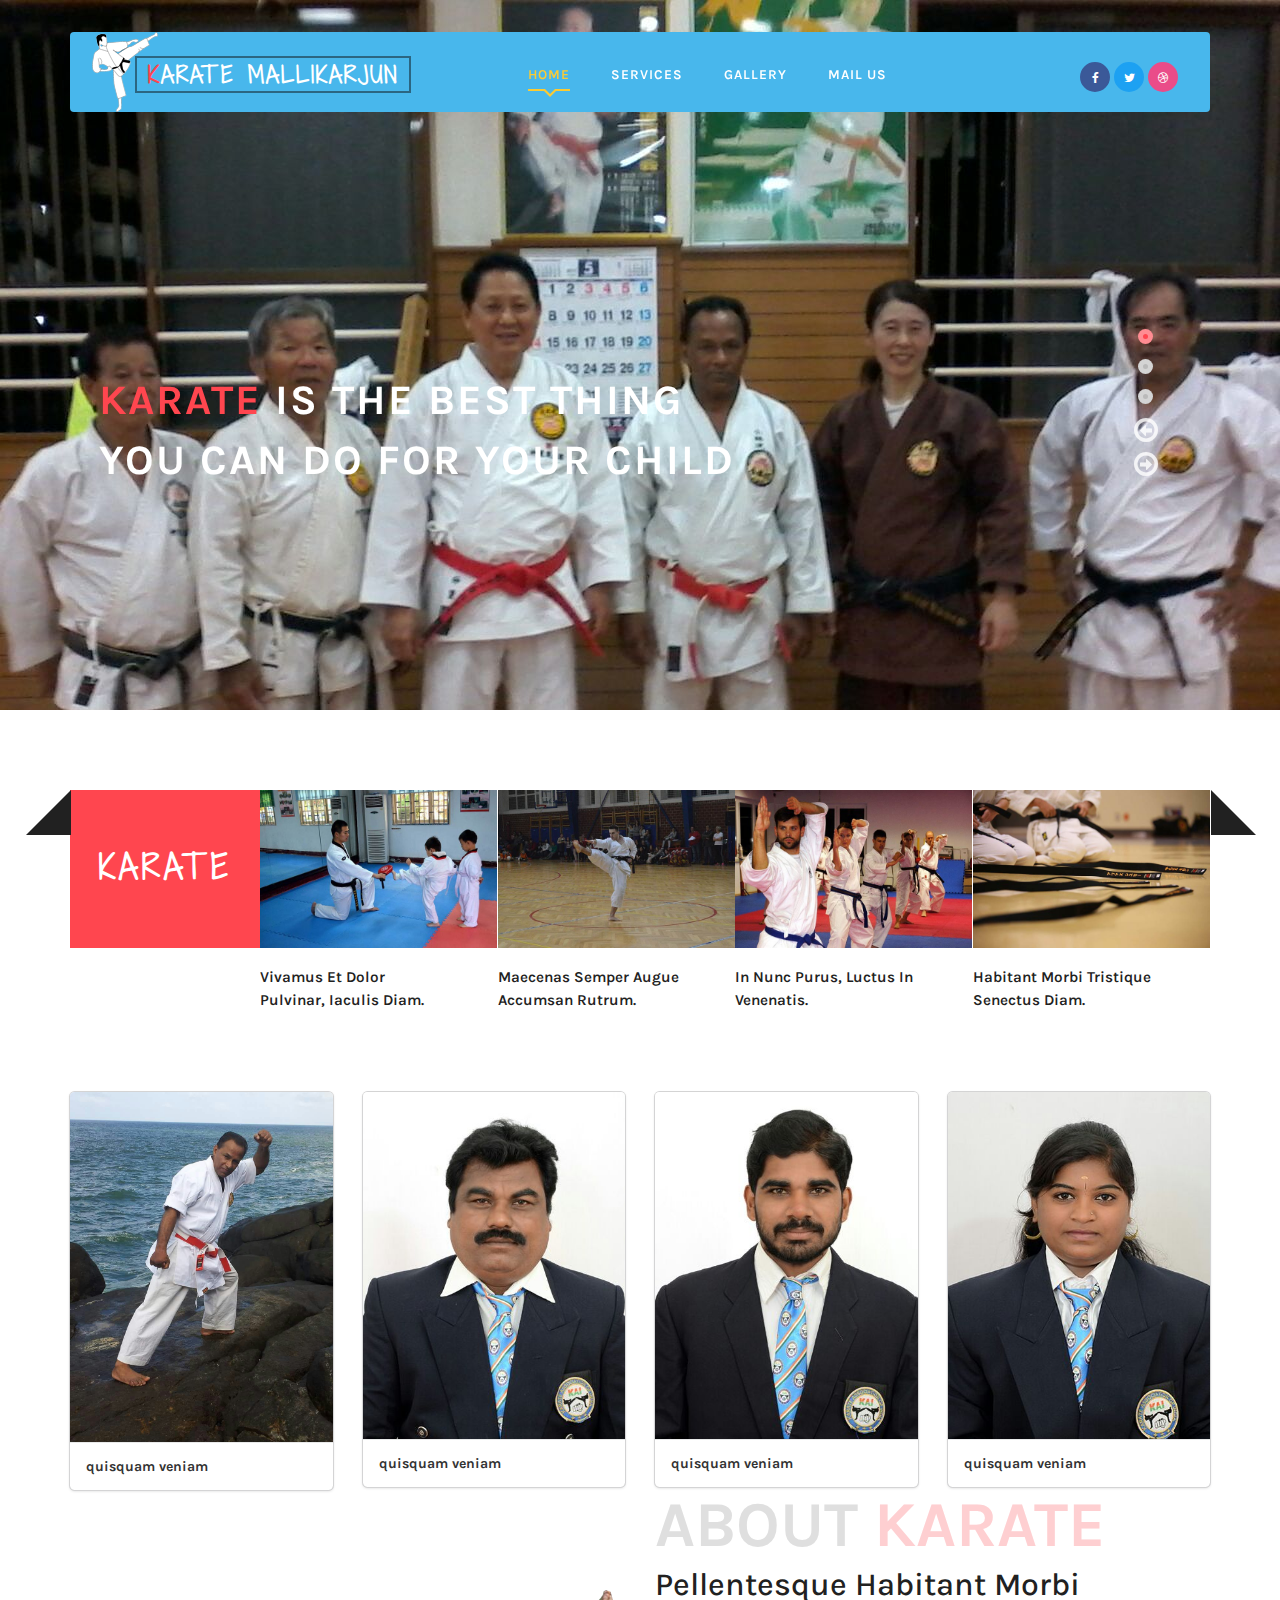
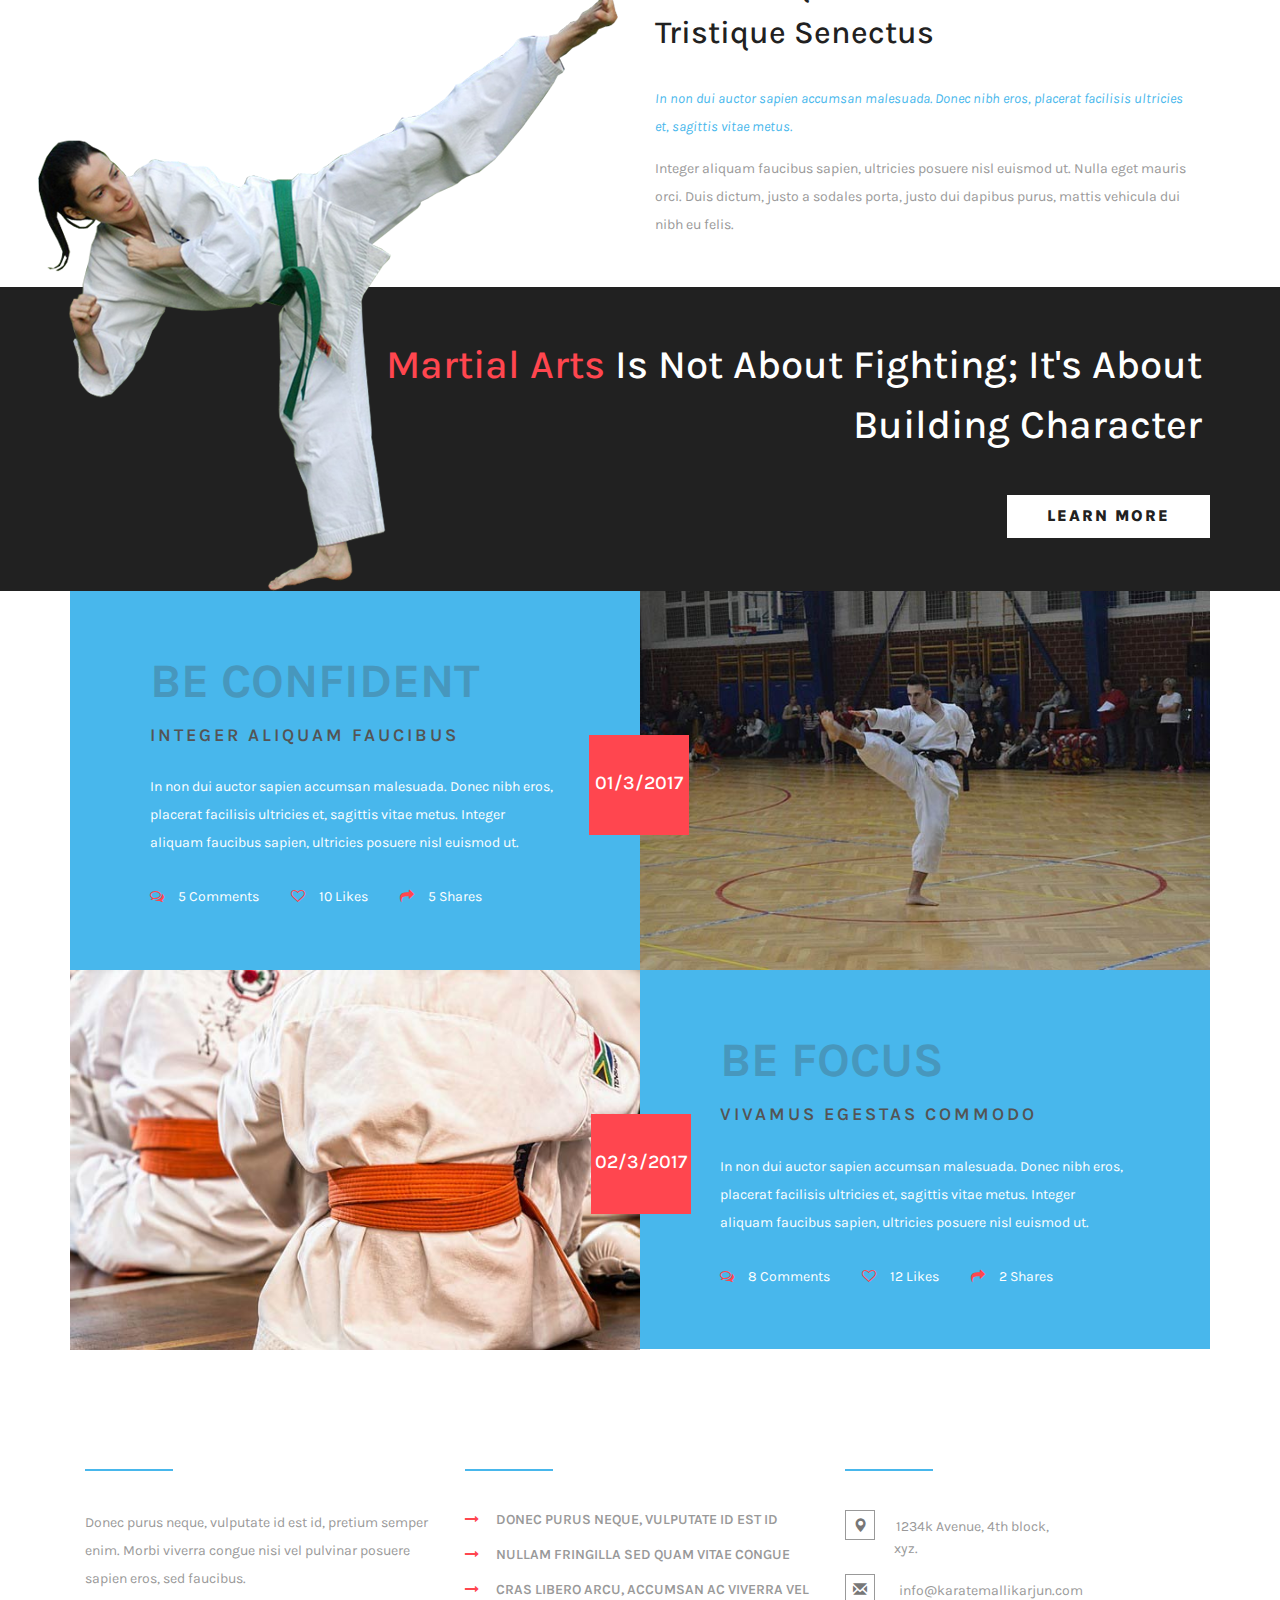
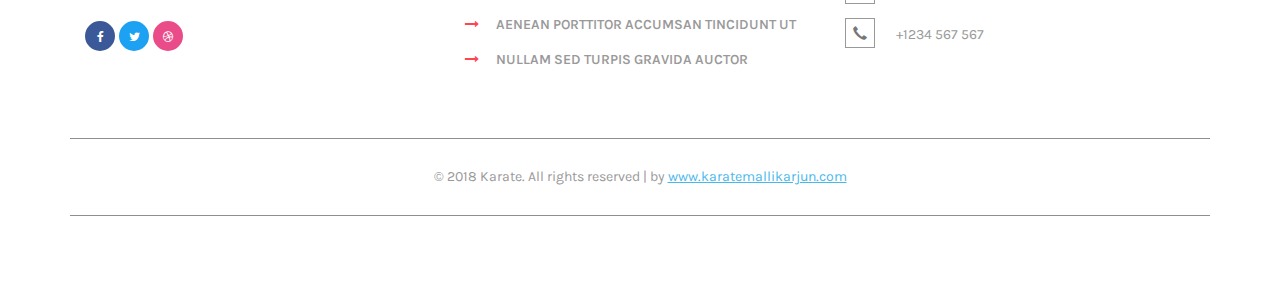
==== index.html @ 1c7be73d "first commit" ====
<!DOCTYPE html>
<html lang="en">

<head>
	<title>Karate Mallikarjun</title>
	<!-- custom-theme -->
	<meta name="viewport" content="width=device-width, initial-scale=1">
	<meta http-equiv="Content-Type" content="text/html; charset=utf-8" />
	<meta name="keywords" content="Karate Responsive web template, Bootstrap Web Templates, Flat Web Templates, Android Compatible web template, 
Smartphone Compatible web template, free webdesigns for Nokia, Samsung, LG, SonyEricsson, Motorola web design" />
	<script type="application/x-javascript">
		addEventListener("load", function () {
			setTimeout(hideURLbar, 0);
		}, false);

		function hideURLbar() {
			window.scrollTo(0, 1);
		}
	</script>
	<!-- //custom-theme -->
	<link href="css/bootstrap.css" rel="stylesheet" type="text/css" media="all" />
	<link href="css/style.css" rel="stylesheet" type="text/css" media="all" />
	<link rel="stylesheet" href="css/flexslider.css" type="text/css" media="screen" property="" />
	<!-- js -->
	<script type="text/javascript" src="js/jquery-2.1.4.min.js"></script>
	<!-- //js -->
	<!-- font-awesome-icons -->
	<link href="css/font-awesome.css" rel="stylesheet">
	<!-- //font-awesome-icons -->
	<link href="//fonts.googleapis.com/css?family=Shadows+Into+Light+Two&amp;subset=latin-ext" rel="stylesheet">
	<link href="//fonts.googleapis.com/css?family=Karla:400,400i,700,700i&amp;subset=latin-ext" rel="stylesheet">
</head>

<body>
	<!-- banner -->
	<div class="banner">
		<div class="container">
			<nav class="navbar navbar-default">
				<div class="navbar-header navbar-left">
					<button type="button" class="navbar-toggle collapsed" data-toggle="collapse" data-target="#bs-example-navbar-collapse-1">
						<span class="sr-only">Toggle navigation</span>
						<span class="icon-bar"></span>
						<span class="icon-bar"></span>
						<span class="icon-bar"></span>
					</button>
					<h1>
						<a class="navbar-brand" href="index.html">
							<span>
								<i>K</i>arate Mallikarjun</span>
						</a>
					</h1>
				</div>
				<!-- Collect the nav links, forms, and other content for toggling -->
				<div class="collapse navbar-collapse navbar-right" id="bs-example-navbar-collapse-1">
					<nav class="menu menu--juliet">
						<ul class="nav navbar-nav">
							<li class="menu__item menu__item--current">
								<a href="index.html" class="menu__link">Home</a>
							</li>
							<li class="menu__item">
								<a href="services.html" class="menu__link">Services</a>
							</li>
							<li class="menu__item">
								<a href="gallery.html" class="menu__link">Gallery</a>
							</li>
							<!-- <li class="dropdown menu__item">
								<a href="#" class="dropdown-toggle menu__link" data-toggle="dropdown">Short Codes <b class="caret"></b></a>
								<ul class="dropdown-menu agile_short_dropdown">
									<li><a href="icons.html">Web Icons</a></li>
									<li><a href="typography.html">Typography</a></li>
								</ul>
							</li> -->
							<!-- <li class="menu__item"><a href="" class="menu__link">About Us</a></li> -->
							<li class="menu__item">
								<a href="mail.html" class="menu__link">Mail Us</a>
							</li>
						</ul>
						<div class="agileinfo_social_icons">
							<ul class="agileits_social_list">
								<li>
									<a href="#" class="w3_agile_facebook">
										<i class="fa fa-facebook" aria-hidden="true"></i>
									</a>
								</li>
								<li>
									<a href="#" class="agile_twitter">
										<i class="fa fa-twitter" aria-hidden="true"></i>
									</a>
								</li>
								<li>
									<a href="#" class="w3_agile_dribble">
										<i class="fa fa-dribbble" aria-hidden="true"></i>
									</a>
								</li>
							</ul>
						</div>
					</nav>
				</div>
			</nav>
			<div class="w3_agile_banner_info">
				<section class="slider">
					<div class="flexslider">
						<ul class="slides">
							<li>
								<div class="agile_banner_info_grid">

									<div class="agile_banner_info_grid_pos">
										<p>
											<span>Karate</span> is the best thing you can do for your child</p>
									</div>
								</div>
							</li>
							<li>
								<div class="agile_banner_info_grid">

									<div class="agile_banner_info_grid_pos">
										<p>
											<span>Karate</span> makes us see sides of ourselves that we hide</p>
									</div>
								</div>
							</li>
							<li>
								<div class="agile_banner_info_grid">

									<div class="agile_banner_info_grid_pos">
										<p>
											<span>Karate</span> begins and ends with courtesy</p>
									</div>
								</div>
							</li>
						</ul>
					</div>
				</section>
			</div>
		</div>
	</div>
	<!-- //banner -->
	<!-- banner-bottom -->
	<div class="banner-bottom">
		<div class="container">
			<div class="col-md-2 w3_agileits_banner_bottom_grid">
				<h2>Karate</h2>
			</div>
			<div class="col-md-10 w3_agileits_banner_bottom_grid_left">
				<ul id="flexiselDemo1">
					<li>
						<div class="agileits_w3layouts_banner_bottom_grid">
							<div class="wthree_banner_bottom_grid1">
								<img src="images/1.jpg" alt=" " class="img-responsive" />
								<div class="agileinfo_banner_bottom_grid1_pos">
									<h3>The Karate</h3>
									<p>Donec vitae hendrerit faucibus.</p>
								</div>
							</div>
							<h4>
								<a href="#" data-toggle="modal" data-target="#myModal">Vivamus et dolor pulvinar, iaculis diam.</a>
							</h4>
						</div>
					</li>
					<li>
						<div class="agileits_w3layouts_banner_bottom_grid">
							<div class="wthree_banner_bottom_grid1">
								<img src="images/2.jpg" alt=" " class="img-responsive" />
								<div class="agileinfo_banner_bottom_grid1_pos">
									<h3>The Karate</h3>
									<p>Donec vitae hendrerit faucibus.</p>
								</div>
							</div>
							<h4>
								<a href="#" data-toggle="modal" data-target="#myModal">Maecenas semper augue accumsan rutrum.</a>
							</h4>
						</div>
					</li>
					<li>
						<div class="agileits_w3layouts_banner_bottom_grid">
							<div class="wthree_banner_bottom_grid1">
								<img src="images/4.jpg" alt=" " class="img-responsive" />
								<div class="agileinfo_banner_bottom_grid1_pos">
									<h3>The Karate</h3>
									<p>Donec vitae hendrerit faucibus.</p>
								</div>
							</div>
							<h4>
								<a href="#" data-toggle="modal" data-target="#myModal">In nunc purus, luctus in venenatis.</a>
							</h4>
						</div>
					</li>
					<li>
						<div class="agileits_w3layouts_banner_bottom_grid">
							<div class="wthree_banner_bottom_grid1">
								<img src="images/3.jpg" alt=" " class="img-responsive" />
								<div class="agileinfo_banner_bottom_grid1_pos">
									<h3>The Karate</h3>
									<p>Donec vitae hendrerit faucibus.</p>
								</div>
							</div>
							<h4>
								<a href="#" data-toggle="modal" data-target="#myModal">habitant morbi tristique senectus diam.</a>
							</h4>
						</div>
					</li>
					<li>
						<div class="agileits_w3layouts_banner_bottom_grid">
							<div class="wthree_banner_bottom_grid1">
								<img src="images/5.jpg" alt=" " class="img-responsive" />
								<div class="agileinfo_banner_bottom_grid1_pos">
									<h3>The Karate</h3>
									<p>Donec vitae hendrerit faucibus.</p>
								</div>
							</div>
							<h4>
								<a href="#" data-toggle="modal" data-target="#myModal">Maecenas dictum honcus scelerisque.</a>
							</h4>
						</div>
					</li>
				</ul>
			</div>
			<div class="clearfix"> </div>
		</div>
	</div>
	<!-- //banner-bottom -->
	<div class="container">
		<div class="row">
			<div class="col-sm-6 col-md-4 col-lg-3 mt-4">
				<div class="card">
					<img class="card-img-top" src="images/1/1.jpg">
					<div class="card-block">
						<h5 class="text-bold">quisquam veniam</h5>
					</div>
				</div>
			</div>
			<div class="col-sm-6 col-md-4 col-lg-3 mt-4">
				<div class="card">
					<img class="card-img-top" src="images/1/3.jpg">
					<div class="card-block">
						<h5 class="text-bold">quisquam veniam</h5>
					</div>
				</div>
			</div>
			<div class="col-sm-6 col-md-4 col-lg-3 mt-4">
				<div class="card">
					<img class="card-img-top" src="images/1/4.jpg">
					<div class="card-block">
						<h5 class="text-bold">quisquam veniam</h5>
					</div>
				</div>
			</div>
			<div class="col-sm-6 col-md-4 col-lg-3 mt-4">
				<div class="card">
					<img class="card-img-top" src="images/1/5.jpg">
					<div class="card-block">
						<h5 class="text-bold">quisquam veniam</h5>
					</div>
				</div>
			</div>									
		</div>
	</div>
	<!-- about -->
	<div class="about">
		<div class="container">
			<div class="col-md-6 agileits_about_grid_left">

			</div>
			<div class="col-md-6 agileits_about_grid_right">
				<h3>about
					<span>Karate</span>
				</h3>
				<h4>Pellentesque habitant morbi tristique senectus</h4>
				<p>
					<i>In non dui auctor sapien accumsan malesuada. Donec nibh eros, placerat facilisis ultricies et, sagittis vitae metus.</i>
					Integer aliquam faucibus sapien, ultricies posuere nisl euismod ut. Nulla eget mauris orci. Duis dictum, justo a sodales
					porta, justo dui dapibus purus, mattis vehicula dui nibh eu felis.</p>
			</div>
			<div class="clearfix"> </div>
		</div>
		<div class="w3ls_about_bottom">
			<div class="container">
				<div class="w3layouts_about_grid_left_pos">
					<img src="images/1.png" alt=" " class="img-responsive" />
				</div>
				<div class="w3_about_bottom_grid">
					<h3>
						<span>Martial Arts</span> is not about fighting; it's about building character</h3>
					<div class="link-effect-2" id="link-effect-2">
						<a href="#" class="w3l_more" data-toggle="modal" data-target="#myModal">
							<span data-hover="Learn More">Learn More</span>
						</a>
					</div>
				</div>
			</div>
		</div>
	</div>
	<!-- //about -->
	<!-- events -->
	<div class="events">
		<div class="container">
			<div class="w3layouts_events_grids">
				<div class="col-md-6 w3_events_grid_left">
					<h3>be confident</h3>
					<h4>
						<a href="#" data-toggle="modal" data-target="#myModal">Integer aliquam faucibus</a>
					</h4>
					<p>In non dui auctor sapien accumsan malesuada. Donec nibh eros, placerat facilisis ultricies et, sagittis vitae metus.
						Integer aliquam faucibus sapien, ultricies posuere nisl euismod ut.</p>
					<ul>
						<li>
							<a href="#">
								<i class="fa fa-comments-o" aria-hidden="true"></i>5 Comments</a>
						</li>
						<li>
							<a href="#">
								<i class="fa fa-heart-o" aria-hidden="true"></i>10 Likes</a>
						</li>
						<li>
							<a href="#">
								<i class="fa fa-share" aria-hidden="true"></i>5 Shares</a>
						</li>
					</ul>
				</div>
				<div class="col-md-6 w3_events_grid_right">
					<img src="images/2.jpg" alt=" " class="img-responsive" />
					<div class="w3_events_grid_right_pos">
						<h3>The Karate</h3>
						<p>Donec vitae hendrerit faucibus.Vivamus sodales orci felis, vel iaculis est dapibus eu. Pellentesque habitant morbi
							tristique senectus et netus et malesuada fames ac turpis egestas.</p>
					</div>
					<div class="w3_agile_grid_right_grid_pos">
						<h3>01/3/2017</h3>
					</div>
				</div>
				<div class="clearfix"> </div>
			</div>
			<div class="w3layouts_events_grids">
				<div class="col-md-6 w3_events_grid_right">
					<img src="images/5.jpg" alt=" " class="img-responsive" />
					<div class="w3_events_grid_right_pos">
						<h3>The Karate</h3>
						<p>Donec vitae hendrerit faucibus.Vivamus sodales orci felis, vel iaculis est dapibus eu. Pellentesque habitant morbi
							tristique senectus et netus et malesuada fames ac turpis egestas.</p>
					</div>
					<div class="w3_agile_grid_right_grid_pos w3_events_grid_right_second">
						<h3>02/3/2017</h3>
					</div>
				</div>
				<div class="col-md-6 w3_events_grid_left">
					<h3>be Focus</h3>
					<h4>
						<a href="#" data-toggle="modal" data-target="#myModal">Vivamus egestas commodo</a>
					</h4>
					<p>In non dui auctor sapien accumsan malesuada. Donec nibh eros, placerat facilisis ultricies et, sagittis vitae metus.
						Integer aliquam faucibus sapien, ultricies posuere nisl euismod ut.</p>
					<ul>
						<li>
							<a href="#">
								<i class="fa fa-comments-o" aria-hidden="true"></i>8 Comments</a>
						</li>
						<li>
							<a href="#">
								<i class="fa fa-heart-o" aria-hidden="true"></i>12 Likes</a>
						</li>
						<li>
							<a href="#">
								<i class="fa fa-share" aria-hidden="true"></i>2 Shares</a>
						</li>
					</ul>
				</div>
				<div class="clearfix"> </div>
			</div>
		</div>
	</div>
	<!-- //events -->
	<!-- footer -->
	<div class="footer">
		<div class="container">
			<div class="col-md-4 agile_footer_grid">
				<h3>About Us</h3>
				<p>Donec purus neque, vulputate id est id, pretium semper enim. Morbi viverra congue nisi vel pulvinar posuere sapien eros,
					sed faucibus.</p>
				<ul class="agileits_social_list">
					<li>
						<a href="#" class="w3_agile_facebook">
							<i class="fa fa-facebook" aria-hidden="true"></i>
						</a>
					</li>
					<li>
						<a href="#" class="agile_twitter">
							<i class="fa fa-twitter" aria-hidden="true"></i>
						</a>
					</li>
					<li>
						<a href="#" class="w3_agile_dribble">
							<i class="fa fa-dribbble" aria-hidden="true"></i>
						</a>
					</li>
				</ul>
			</div>
			<div class="col-md-4 agile_footer_grid">
				<h3>Latest News</h3>
				<ul class="agileits_w3layouts_footer_grid_list">
					<li>
						<i class="fa fa-long-arrow-right" aria-hidden="true"></i>
						<a href="#" data-toggle="modal" data-target="#myModal">Donec purus neque, vulputate id est id</a>
					</li>
					<li>
						<i class="fa fa-long-arrow-right" aria-hidden="true"></i>
						<a href="#" data-toggle="modal" data-target="#myModal">Nullam fringilla sed quam vitae congue</a>
					</li>
					<li>
						<i class="fa fa-long-arrow-right" aria-hidden="true"></i>
						<a href="#" data-toggle="modal" data-target="#myModal">Cras libero arcu, accumsan ac viverra vel</a>
					</li>
					<li>
						<i class="fa fa-long-arrow-right" aria-hidden="true"></i>
						<a href="#" data-toggle="modal" data-target="#myModal">Aenean porttitor accumsan tincidunt ut</a>
					</li>
					<li>
						<i class="fa fa-long-arrow-right" aria-hidden="true"></i>
						<a href="#" data-toggle="modal" data-target="#myModal">Nullam sed turpis gravida auctor</a>
					</li>
				</ul>
			</div>
			<div class="col-md-4 agile_footer_grid">
				<h3>Contact Info</h3>
				<ul class="w3_address">
					<li>
						<i class="glyphicon glyphicon-map-marker" aria-hidden="true"></i>1234k Avenue, 4th block,
						<span>xyz.</span>
					</li>
					<li>
						<i class="glyphicon glyphicon-envelope" aria-hidden="true"></i>
						<a href="mailto:info@karatemallikarjun.com">info@karatemallikarjun.com</a>
					</li>
					<li>
						<i class="glyphicon glyphicon-earphone" aria-hidden="true"></i>+1234 567 567</li>
				</ul>
			</div>
			<div class="clearfix">&nbsp;</div>
			<div class="clearfix">&nbsp;</div>
			<div class="clearfix">&nbsp;</div>
			<div class="clearfix">&nbsp;</div>
			<div class="agileinfo_copyright">
				<p>© 2018 Karate. All rights reserved | by
					<a href="http://karatemallikarjun.com/">www.karatemallikarjun.com</a>
				</p>
			</div>
		</div>
	</div>
	<!-- //footer -->
	<!-- bootstrap-pop-up -->
	<div class="modal video-modal fade" id="myModal" tabindex="-1" role="dialog" aria-labelledby="myModal">
		<div class="modal-dialog" role="document">
			<div class="modal-content">
				<div class="modal-header">
					Karate
					<button type="button" class="close" data-dismiss="modal" aria-label="Close">
						<span aria-hidden="true">&times;</span>
					</button>
				</div>
				<section>
					<div class="modal-body">
						<img src="images/4.jpg" alt=" " class="img-responsive" />
						<p>Ut enim ad minima veniam, quis nostrum exercitationem ullam corporis suscipit laboriosam, nisi ut aliquid ex ea commodi
							consequatur? Quis autem vel eum iure reprehenderit qui in ea voluptate velit esse quam nihil molestiae consequatur,
							vel illum qui dolorem eum fugiat quo voluptas nulla pariatur.
							<i>" Quis autem vel eum iure reprehenderit qui in ea voluptate velit esse quam nihil molestiae consequatur.</i>
						</p>
					</div>
				</section>
			</div>
		</div>
	</div>
	<!-- //bootstrap-pop-up -->
	<!-- flexSlider -->
	<script defer src="js/jquery.flexslider.js"></script>
	<script type="text/javascript">
		$(window).load(function () {
			$('.flexslider').flexslider({
				animation: "slide",
				start: function (slider) {
					$('body').removeClass('loading');
				}
			});
		});
	</script>
	<!-- //flexSlider -->
	<!-- flexisel -->
	<script type="text/javascript">
		$(window).load(function () {
			$("#flexiselDemo1").flexisel({
				visibleItems: 4,
				animationSpeed: 1000,
				autoPlay: true,
				autoPlaySpeed: 3000,
				pauseOnHover: true,
				enableResponsiveBreakpoints: true,
				responsiveBreakpoints: {
					portrait: {
						changePoint: 480,
						visibleItems: 1
					},
					landscape: {
						changePoint: 640,
						visibleItems: 2
					},
					tablet: {
						changePoint: 768,
						visibleItems: 2
					}
				}
			});

		});
	</script>
	<script type="text/javascript" src="js/jquery.flexisel.js"></script>
	<!-- //flexisel -->
	<!-- for bootstrap working -->
	<script src="js/bootstrap.js"></script>
	<!-- //for bootstrap working -->
	<!-- start-smoth-scrolling -->
	<script type="text/javascript" src="js/move-top.js"></script>
	<script type="text/javascript" src="js/easing.js"></script>
	<script type="text/javascript">
		jQuery(document).ready(function ($) {
			$(".scroll").click(function (event) {
				event.preventDefault();
				$('html,body').animate({
					scrollTop: $(this.hash).offset().top
				}, 1000);
			});
		});
	</script>
	<!-- start-smoth-scrolling -->
	<!-- here stars scrolling icon -->
	<script type="text/javascript">
		$(document).ready(function () {
			/*
				var defaults = {
				containerID: 'toTop', // fading element id
				containerHoverID: 'toTopHover', // fading element hover id
				scrollSpeed: 1200,
				easingType: 'linear' 
				};
			*/

			$().UItoTop({
				easingType: 'easeOutQuart'
			});

		});
	</script>
	<!-- //here ends scrolling icon -->
</body>

</html>
---- css/style.css ----
/*--
Author: W3layouts
Author URL: http://w3layouts.com
License: Creative Commons Attribution 3.0 Unported
License URL: http://creativecommons.org/licenses/by/3.0/
--*/
html, body{
    font-size: 100%;
	font-family: 'Karla', sans-serif;
	background:#ffffff;
	margin: 0;
}
p,ul li,ol li{
	margin:0;
	font-size:14px;
}
h1,h2,h3,h4,h5,h6{
	font-family: 'Karla', sans-serif;
	margin:0;
}
ul,label{
	margin:0;
	padding:0;
}
body a:hover{
	text-decoration:none;
}
input[type="submit"],input[type="reset"],a,.w3_agile_service_more a i{
	-webkit-transition: 0.5s ease-in;
    -moz-transition: 0.5s ease-in;
    -ms-transition: 0.5s ease-in;
    -o-transition: 0.5s ease-in;
    transition:0.5s ease-in;
}
a:focus{
	outline:none;
}
/*-- banner --*/
.banner{
	background:url(../images/1/7.jpg) no-repeat 0px 0px;
	background-size:cover;
	-webkit-background-size:cover;
	-moz-background-size:cover;
	-o-background-size:cover;
	-ms-background-size:cover;
	min-height:800px;
	position: relative;
}
.banner1{
	background:url(../images/7.jpg) no-repeat 0px -195px;
	background-size:cover;
	-webkit-background-size:cover;
	-moz-background-size:cover;
	-o-background-size:cover;
	-ms-background-size:cover;
	min-height:300px;
	position: relative;
}
/*-- nav --*/
.navbar-default {
    background: none;
    border: none;
}
.navbar {
    margin-bottom: 0;
}
.navbar-collapse {
    padding: 0;
}
.navbar-right {
    margin-right: 0;
}
.navbar-default .navbar-nav > .active > a, .navbar-default .navbar-nav > .active > a:hover, .navbar-default .navbar-nav > .active > a:focus {
    color:#0accff;
    background:none;
}
.navbar-default .navbar-nav > .active > a:before{
	background: #0accff;
	transform: translateX(0);
	-webkit-transform: translateX(0);
	-moz-transform: translateX(0);
	-o-transform: translateX(0);
	-ms-transform: translateX(0);
}
.navbar-default .navbar-nav > li > a {
    font-weight: 600;
    letter-spacing: 1px;
}
.navbar-nav > li > a {
    margin: 0 1.5em;
    padding: 0 0 0.5em;
    text-transform: uppercase;
}
.navbar-default .navbar-nav > li > a:hover{
    color:#fbcb33;
}
.navbar-default .navbar-nav > li > a:focus {
    color: #fff;
	outline:none;
}
nav.navbar.navbar-default {
    background: #48b7ec;
    margin: 2em 0 0;
}
.navbar-right {
    margin:1.5em 0 0;
}
.navbar-default .navbar-nav > .open > a, .navbar-default .navbar-nav > .open > a:hover, .navbar-default .navbar-nav > .open > a:focus {
    color:#fff;
    background: none;
}
.navbar-default .navbar-nav > li > a {
    color: #fff;
}
.navbar-default .navbar-nav  > .active.open > a:focus {
	background:transparent;
	color: #fff;
}
.navbar-default .navbar-brand,.navbar-default .navbar-brand:hover, .navbar-default .navbar-brand:focus {
    color: #fff;
}
.navbar-brand {
	height: 80px;
    padding: 0 0 0 2em;
    font-size: .6em;
    line-height: 86px;
    letter-spacing: 2px;
    text-transform: uppercase;
    background: url(../images/logo.png) no-repeat 0px 0px;
    margin-left: 1em;
    font-weight: 600;
    font-family: 'Shadows Into Light Two', cursive;
}
.navbar-brand span{
	padding: 0 .5em;
    border:2px solid #2b6682;
}
.navbar-brand i{
	font-style:normal;
	color: #ff464f;
}
.navbar-right {
    float: none !important;
}
.navbar-nav {
    margin: 0.5em 0 0 6em;
}
.agile_short_dropdown {
    border-radius: 0;
    background: #ffffff;
    text-align: center;
	padding:0;
	border: none;
}
.agile_short_dropdown li a{
	text-transform:uppercase;
	color:#212121;
	font-size:13px;
	font-weight:600;
	padding: .8em 0;
}
.agile_short_dropdown > li > a:hover{
    color: #fff;
    text-decoration: none;
    background-color:#ff464f;
}
.menu__list {
	position: relative;
	list-style: none;
}

.menu__link {
	font-size: 1.05em;
	font-weight: bold;
	display: block;
	padding: 1em;
	cursor: pointer;
	-webkit-user-select: none;
	-moz-user-select: none;
	-ms-user-select: none;
	user-select: none;
	-webkit-touch-callout: none;
	-khtml-user-select: none;
	-webkit-tap-highlight-color: rgba(0, 0, 0, 0);
}
/*-- Juliet Styles --*/
.menu--juliet .menu__item {
	position: relative;
	-webkit-transition: color .25s;
	transition: color .25s;
	font-size: 13px;
}

.menu--juliet .menu__item::before,
.menu--juliet .menu__item::after,
.menu--juliet .menu__item--current::before,
.menu--juliet .menu__item--current::after {
	position: absolute;
	left: 50%;
	width: 0;
	height: 0;
	border: solid transparent;
	content: '';
	pointer-events: none;
}
.menu--juliet .menu__item::before,
.menu--juliet .menu__item::after {
	-webkit-transform: scale3d(0, 1, 1);
	transform: scale3d(0, 1, 1);
	-webkit-transform-origin: left left;
	transform-origin: left left;
	-webkit-transition: transform 0.7s cubic-bezier(0.22, 0.61, 0.36, 1);
	transition: transform 0.7s cubic-bezier(0.22, 0.61, 0.36, 1);
}

.menu--juliet .menu__item--current::before,
.menu--juliet .menu__item--current::after {
   	-webkit-transform: scale3d(1, 1, 1);
	transform: scale3d(1, 1, 1);
	-webkit-transition: transform 0.4s cubic-bezier(0.22, 0.61, 0.36, 1);
	transition: transform 0.4s cubic-bezier(0.22, 0.61, 0.36, 1);
}

.menu--juliet .menu__item:hover::before,
.menu--juliet .menu__item:hover::after {
   	-webkit-transform: scale3d(1, 1, 1);
	transform: scale3d(1, 1, 1);
	-webkit-transition: transform 0.4s cubic-bezier(0.22, 0.61, 0.36, 1);
	transition: transform 0.4s cubic-bezier(0.22, 0.61, 0.36, 1);
}


.menu--juliet .menu__item::before {
	top: 95%;
	margin-left: -7px;
	border-width: 8px;
	border-top-color: #fbcb33;
}

.menu--juliet .menu__item--current::before {
	margin-left: -7px;
    border-width: 8px;
    border-top-color: #fbcb33;
}

.menu--juliet .menu__item::after,
.menu--juliet .menu__item--current::after {
	top: 90%;
    margin-left: -5px;
    border-width: 6px;
    border-top-color: #48b7ec;
}

.menu--juliet .menu__link {
	-webkit-transition: color 0.4s;
	transition: color 0.4s;
}

.menu--juliet .menu__item--current .menu__link,
.menu--juliet .menu__item--current .menu__link:hover,
.menu--juliet .menu__item--current .menu__link:focus {
	color: #fbcb33;
}

.menu--juliet .menu__item--current .menu__link::after,
.menu--juliet .menu__item--current .menu__link::before {
	-webkit-transform: scale3d(1, 1, 1);
	transform: scale3d(1, 1, 1);
}

.menu--juliet .menu__item--current .menu__link::before {
	-webkit-transition-delay: 0s;
	transition-delay: 0s;
}

.menu--juliet .menu__link:hover,
.menu--juliet .menu__link:focus {
	color: #fbcb33;
}

.menu--juliet .menu__item:hover .menu__link::before,
.menu--juliet .menu__item:focus .menu__link::before {
	-webkit-transform: scale3d(1, 1, 1);
	transform: scale3d(1, 1, 1);
	-webkit-transition-delay: 0s;
	transition-delay: 0s;
}

.menu--juliet .menu__link::before,
.menu--juliet .menu__link::after {
	content: '';
	position: absolute;
	bottom: 0;
	left: 0;
	width: 100%;
	height: 2px;
	-webkit-transform: scale3d(0, 1, 1);
	transform: scale3d(0, 1, 1);
	-webkit-transform-origin: center left;
	transform-origin: center left;
	-webkit-transition: transform 0.4s cubic-bezier(0.22, 0.61, 0.36, 1);
	transition: transform 0.4s cubic-bezier(0.22, 0.61, 0.36, 1);
}

.menu--juliet .menu__link::before {
	background: #fbcb33;
	-webkit-transition-delay: 0.4s;
	transition-delay: 0.4s;
}

.menu--juliet .menu__link::after {
	background: #fbcb33;
}
/*-- //Juliet Styles --*/
.agileinfo_social_icons{
	float: right;
    margin: 0.4em 2em 0 0;
}
.agileits_social_list li{
	display:inline-block;
}
.agileits_social_list li a{
	width: 30px;
    height: 30px;
    color: #fff;
    text-align: center;
    display: inline-block;
    font-size: 12px;
    border-radius: 25px;
}
.agileits_social_list li a i{
	line-height:2.4em;
}
.agileits_social_list li a:hover{
	color:#fff;
	border: 2px solid #fff;
	background:none;
}
a.w3_agile_facebook{
	background:#3b5998;
	border:2px solid #3b5998;
}
a.agile_twitter{
	background:#1da1f2;
	border:2px solid #1da1f2;
}
a.w3_agile_dribble{
	background:#ea4c89;
	border:2px solid #ea4c89;
}
a.w3_agile_vimeo{
	background:#f26522;
	border:2px solid #f26522;
}
.w3_agile_banner_info{
    margin: 10em 0 0;
}
.agile_banner_info_grid{
	position: relative;
    padding: 2em;
    /* border: 3px solid #fbcb33; */
    height: 400px;
	width:25%;
}
.agile_banner_info_grid p{
	font-size: 3em;
    font-weight: 700;
    color: #fff;
    text-transform: uppercase;
    letter-spacing: 2px;
}
.agile_banner_info_grid_pos{
	position: absolute;
    top: 35%;
    left: 10%;
    width: 230%;
}
.agile_banner_info_grid p span{
	color:#ff464f;
}
/*-- //nav --*/
/*-- //banner --*/
/*-- banner-bottom --*/
.banner-bottom,.footer,.stats{
	padding:5em 0;
}
.w3_agileits_banner_bottom_grid{
	background: #ff464f;
    position: relative;
    height: 158px;
}
.w3_agileits_banner_bottom_grid:before{
	content: '';
    border-bottom: 45px solid #212121;
    border-left: 45px solid transparent;
    position: absolute;
    top: 0%;
    left: -23%;
}
.w3_agileits_banner_bottom_grid_left{
	padding:0;
	position:relative;
}
.w3_agileits_banner_bottom_grid_left:after{
	content: '';
    border-bottom: 45px solid #212121;
    border-right: 45px solid transparent;
    position: absolute;
    top: 0%;
    right: -4.8%;
}
.agileits_w3layouts_banner_bottom_grid h4{
	margin:1em 0 0;
	width: 80%;
}
.agileits_w3layouts_banner_bottom_grid h4 a{
	text-transform: capitalize;
    font-size: .85em;
    font-weight: 600;
    line-height: 1.5em;
    color: #212121;
    text-decoration: none;
}
.agileits_w3layouts_banner_bottom_grid h4 a:hover{
	color:#48b7ec;
}
.w3_agileits_banner_bottom_grid h2{
	font-size: 2em;
    color: #fff;
    font-family: 'Shadows Into Light Two', cursive;
    text-align: center;
    text-transform: uppercase;
    letter-spacing: 4px;
    font-weight: bold;
    line-height: 4.8em;
}
.wthree_banner_bottom_grid1{
    position: relative;
}
.agileinfo_banner_bottom_grid1_pos{
    background: #fff;
    bottom: 19px;
    left: 19px;
    opacity: 0;
    padding:1em;
    position: absolute;
    right: 19px;
    text-align: center;
    top: 19px;
    visibility: hidden;
    -webkit-transform: scaleX(-1);
    transform: scaleX(-1);
	-moz-transform: scaleX(-1);
	-o-transform: scaleX(-1);
	-ms-transform: scaleX(-1);
    -webkit-transition: all 0.8s ease;
    transition: all 0.8s ease;
}
.agileinfo_banner_bottom_grid1_pos h3{
    font-size: 1em;
    letter-spacing: 2px;
    font-weight: 600;
    margin: 0 0 .5em;
    padding-bottom: .5em;
    position: relative;
    text-transform: uppercase;
    color: #212121;
}
.agileinfo_banner_bottom_grid1_pos h3:after {
    background: #ff464f;
    bottom: 0;
    content: '';
    height: 2px;
    left: 38%;
    position: absolute;
    width: 50px;
}
.agileinfo_banner_bottom_grid1_pos p{
	color:#999;
	line-height:2em;
}
.agileits_w3layouts_banner_bottom_grid:hover .agileinfo_banner_bottom_grid1_pos{
    opacity: 1;
    visibility: visible;
    -webkit-transform: scaleX(1);
    transform: scaleX(1);
	-moz-transform: scaleX(1);
	-o-transform: scaleX(1);
	-ms-transform: scaleX(1);
}
/*-- //banner-bottom --*/
/*-- bootstrap-pop-up --*/
.modal-header {
    font-size: 2em;
    color: #fff;
    font-family: 'Shadows Into Light Two', cursive;
    text-align: center;
    text-transform: uppercase;
    letter-spacing: 5px;
    font-weight: 600;
    background:#48b7ec;
}
.close {
    opacity: 1;
}
.modal-body p {
    color: #999;
    text-align: left;
	padding:2em 2em 1em;
	margin: 0 !important;
	line-height:2em;
}
.modal-body p i {
    display: block;
    margin: 1em 0;
    color: #212121;
}
.modal-body {
    padding:0;
}
.modal-content {
    border-radius: 0;
}
button.close {
    font-size: 1.5em;
    color:#212121;
	outline: none;
}
/*-- //bootstrap-pop-up --*/
/*--flexisel--*/
.flex-slider{	
	background:#222227;
	padding: 70px 0 165px 0;
}
#flexiselDemo1 {
	display: none;
}
.nbs-flexisel-container {
	position: relative;
	max-width: 100%;
}
.nbs-flexisel-ul {
	position: relative;
	width: 9999px;
	margin: 0px;
	padding: 0px;
	list-style-type: none;
}
.nbs-flexisel-inner {
	overflow: hidden;
	margin: 0px auto;
	padding:0;
}
.nbs-flexisel-item {
	float: left;
	margin: 0;
	padding: 0px;
	position: relative;
	line-height: 35px;
}
.nbs-flexisel-item > img {
	cursor: pointer;
	position: relative;
}
/*---- Nav ---*/
.nbs-flexisel-nav-left, .nbs-flexisel-nav-right {
    width: 40px;
    height: 40px;
    position: absolute;
    cursor: pointer;
    z-index: 100;
    background:none;
    top: -5% !important;
    border-radius: 5px;
	display:none;
}
.nbs-flexisel-nav-left {
	left:91%;
}
.nbs-flexisel-nav-right {
	right: 1.2%;
    background:none;
}
/*--//flexisel--*/
/*-- about --*/
.w3ls_about_bottom{
	position:relative;
}
.w3_about_bottom_grid{
	text-align:right;
	position:relative;
	z-index: 999;
}
.agileits_about_grid_right h3{
	font-size: 4em;
    color: #dfdfdf;
    text-transform: uppercase;
    font-weight: bold;
}
.agileits_about_grid_right h3 span{
	color:#fecfd1;
}
.agileits_about_grid_right h4{
	font-size:2em;
	color:#212121;
	text-transform:capitalize;
	line-height:1.5em;
}
.agileits_about_grid_right p{
	color:#999;
	line-height:2em;
}
.agileits_about_grid_right p i{
	color: #48b7ec;
    margin: 2em 0 1em;
    display: block;
}
.w3ls_about_bottom{
	background: #212121;
    padding: 3em 0 6em;
    margin: 3em 0 0;
}
.w3layouts_about_grid_left_pos {
    position: absolute;
    bottom: 0%;
    left: 13%;
}
.w3ls_about_bottom h3{
	font-size: 2.5em;
    color: #fff;
    text-transform: capitalize;
    line-height: 1.5em;
    width: 80%;
    margin:0 0 1em 5.5em;
}
.w3ls_about_bottom h3 span{
	color:#ff464f;
}
.w3l_more{
	padding: 10px 40px;
    text-align: center;
    display: block;
    background: #fff;
    color: #212121;
    text-transform: uppercase;
    font-weight: 800;
    letter-spacing: 2px;
    text-decoration: none;
	font-size: 1em;
}
.w3l_more:hover{
	background:#ff464f;
}
.link-effect-2 {
    position: absolute;
    right: 0%;
}
.link-effect-2 a {
	overflow: hidden;
}
.link-effect-2 a span {
	position: relative;
	display: inline-block;
	-moz-transition: 0.3s;
	-o-transition: 0.3s;
	-webkit-transition: 0.3s;
	transition: 0.3s;
}
.link-effect-2 a span::before {
	color:#fff;
	position: absolute;
	top: 125%;
	content: attr(data-hover);
	font-weight: 800;
	-moz-transform: translate3d(0, 0, 0);
	-ms-transform: translate3d(0, 0, 0);
	-webkit-transform: translate3d(0, 0, 0);
	transform: translate3d(0, 0, 0);
}
.link-effect-2 a:hover span {
  -moz-transform: translateY(-125%);
  -ms-transform: translateY(-125%);
  -webkit-transform: translateY(-125%);
  transform: translateY(-125%);
}
/*-- //about --*/
/*-- events --*/
.w3_events_grid_right{
	padding:0;
}
.w3_events_grid_left {
    padding: 4em 5em 0;
    background: #48b7ec;
    min-height: 379.3px;
}
.w3_events_grid_left h3{
	font-size: 3em;
    color: #4797bd;
    text-transform: uppercase;
    font-weight: bold;
}
.w3_events_grid_left p{
	margin: 2em 0;
    color: #ffffff;
    line-height: 2em;
}
.w3_events_grid_left ul li{
	display:inline-block;
	margin-right:2em;
}
.w3_events_grid_left ul li a{
	color:#fff;
	text-decoration:none;
}
.w3_events_grid_left ul li a:hover{
	color:#ff464f;
}
.w3_events_grid_left ul li a i{
	padding-right:1em;
	color:#ff464f;
}
.w3_events_grid_left h4{
	margin:1em 0 0;
}
.w3_events_grid_left h4 a{
	color: #545454;
    font-size: 1em;
    text-transform: uppercase;
    text-decoration: none;
    font-weight: 600;
    letter-spacing: 3px;
}
.w3_events_grid_left h4 a:hover{
	color:#212121;
}
.w3_events_grid_right_pos{
    background: #fff;
    bottom: 50px;
    left: 50px;
    opacity: 0;
    padding: 2em;
    position: absolute;
    right: 50px;
    text-align: center;
    top: 50px;
    visibility: hidden;
    -webkit-transform: scaleX(-1);
    transform: scaleX(-1);
    -moz-transform: scaleX(-1);
    -o-transform: scaleX(-1);
    -ms-transform: scaleX(-1);
    -webkit-transition: all 0.8s ease;
    transition: all 0.8s ease;
	z-index:9;
}
.w3_events_grid_right_pos h3{
    font-size: 1.5em;
    letter-spacing: 2px;
    font-weight: 600;
    margin: 1em 0 1.5em;
    padding-bottom: .5em;
    position: relative;
    text-transform: uppercase;
    color: #212121;
}
.w3_events_grid_right_pos h3:after {
    background: #ff464f;
    bottom: 0;
    content: '';
    height: 2px;
    left: 44%;
    position: absolute;
    width: 50px;
}
.w3_events_grid_right_pos p{
	color:#999;
	line-height:2em;
}
.w3layouts_events_grids:hover .w3_events_grid_right_pos {
    opacity: 1;
    visibility: visible;
    -webkit-transform: scaleX(1);
    transform: scaleX(1);
	-moz-transform: scaleX(1);
	-o-transform: scaleX(1);
	-ms-transform: scaleX(1);
}
.w3_agile_grid_right_grid_pos{
	position: absolute;
    top: 38%;
    left: -9%;
    width: 100px;
    height: 100px;
    background: #ff464f;
	z-index:4;
}
.w3_agile_grid_right_grid_pos h3 {
    font-size: 1.2em;
    text-align: center;
    color: #fff;
    line-height: 5em;
}
.w3_events_grid_right_second{
	left:auto !important;
	right:-9% !important;
}
/*-- //events --*/
/*-- footer --*/
.footer{
	background: url(../images/6.jpg) no-repeat 0px 0px;
    background-size: cover;
    -webkit-background-size: cover;
    -moz-background-size: cover;
    -o-background-size: cover;
    -ms-background-size: cover;
	background-attachment: fixed;
}
.agile_footer_grid h3,.wthree_footer_grid_right h3{
	font-size: 1.6em;
    color: #fff;
    padding-bottom: .5em;
    position: relative;
    margin-bottom: 1.5em;
    text-transform: uppercase;
	font-weight: 600;
}
.agile_footer_grid h3:after,.wthree_footer_grid_right h3:after{
	content: '';
    background: #48b7ec;
    width: 25%;
    height: 2px;
    position: absolute;
    bottom: 0%;
    left: 0%;
}
.agile_footer_grid p{
	color:#999;
	line-height:2em;
	margin-bottom:2em;
}
.agileits_w3layouts_footer_grid_list li,.w3_address li{
	display:block;
	margin-bottom:1em;
}
.agileits_w3layouts_footer_grid_list li i{
	color:#ff464f;
	padding-right:1em;
}
.agileits_w3layouts_footer_grid_list li a{
	color: #999;
    text-decoration: none;
    text-transform: uppercase;
    font-weight: 600;
    line-height: 1.5em;
}
.agileits_w3layouts_footer_grid_list li a:hover{
	color:#ff464f;
}
.agileits_w3layouts_footer_grid_list li:last-child,.w3_address li:last-child{
	margin-bottom:0;
}
.w3_address li{
	color: #999;
}
.w3_address li i {
    border: 1px solid #999;
    padding: .5em;
    margin-right: 1.5em;
}
.w3_address li span {
    display: block;
    margin-left: 3.5em;
}
.w3_address li a{
    color: #999;
    text-decoration: none;
}
.w3_address li a:hover{
    color: #fff;
    text-decoration: none;
}
.w3_agileits_footer_grids{
	margin:3em 0;
}
.wthree_footer_grid_right input[type="email"]{
	outline: none;
    padding: 12px;
    background: rgba(255, 255, 255, 0.62);
    font-size: 1em;
    color: #212121;
    width: 70%;
    margin-right: 1em;
    border: none;
}
.wthree_footer_grid_right input[type="email"]::-webkit-input-placeholder{
	color:#212121 !important;
}
.wthree_footer_grid_right input[type="submit"]{
	outline: none;
    padding: 12px 0;
    background: #ff464f;
    font-size: 1em;
    color: #fff;
    width: 20%;
    border: none;
}
.wthree_footer_grid_right input[type="submit"]:hover{
	background:#48b7ec;
}
.agileinfo_copyright{
	padding: 1.5em 0;
    border-top: 1px solid #8e8e8e;
    border-bottom: 1px solid #8e8e8e;
}
.agileinfo_copyright p{
	color:#999;
	line-height:2em;
	text-align:center;
}
.agileinfo_copyright p a{
	color:#48b7ec;
	text-decoration:underline;
}
.agileinfo_copyright p a:hover{
	color:#fff;
}
/*-- //footer --*/
/*-- to-top --*/
#toTop {
	display: none;
	text-decoration: none;
	position: fixed;
	bottom: 20px;
	right: 2%;
	overflow: hidden;
	z-index: 999; 
	width: 32px;
	height: 32px;
	border: none;
	text-indent: 100%;
	background: url(../images/arrow.png) no-repeat 0px 0px;
}
#toTopHover {
	width: 32px;
	height: 32px;
	display: block;
	overflow: hidden;
	float: right;
	opacity: 0;
	-moz-opacity: 0;
	filter: alpha(opacity=0);
}
/*-- //to-top --*/
/*-- services --*/
.agileits_head{
	font-size: 2.5em;
    color: #212121;
    text-transform: uppercase;
    text-align: center;
    font-weight: 600;
}
.w3layouts_para{
	color: #ff464f;
    position: relative;
    letter-spacing: 5px;
    text-align: center;
    font-size: 1em;
}
.w3layouts_para:before, .w3layouts_para:after {
    content: "~";
    font-size: 1.2em;
    position: absolute;
    top: -13%;
}
.w3layouts_para:before{
	left: 42%;
}
.w3layouts_para:after {
	right:42%;
}
.w3ls_service_grids{
	margin:3em 0 0;
}
.w3l_service_grid_left{
	text-align:center;
}
.w3_service_grid_left_grid{
	width:120px;
	height:120px;
	border:1px solid #212121;
	margin:0 auto;
	padding-top:1em;
	position: relative;
    overflow: hidden;
}
.w3_service_grid_left_grid img{
	margin:0 auto;
}
.w3l_service_grid_left h4{
	font-size: 1.1em;
    color: #ff464f;
    font-weight: 600;
    margin: 1em 0;
    letter-spacing: 3px;
    line-height: 1.5em;
    font-family: 'Shadows Into Light Two', cursive;
    text-transform: uppercase;
}
.w3l_service_grid_left p{
	color:#999;
	line-height:2em;
	margin-bottom:1.5em;
}
.w3_agile_service_more a{
	font-size:1.2em;
	color:#212121;
	letter-spacing:2px;
	text-decoration:none;
}
.w3_agile_service_more a i{
	padding-left:1em;
	color:#48b7ec;
}
.w3_agile_service_more a:hover{
	color:#48b7ec;
}
.w3_agile_service_more a:hover i{
	color:#212121;
}
.w3_service_grid_left_grid img {
    transition: transform 0.5s;
    transform: scale(1.10);
	-webkit-transform: scale(1.10);
	-moz-transform: scale(1.10);
	-o-transform: scale(1.10);
	-ms-transform: scale(1.10);
}
.w3l_service_grid_left:hover .w3_service_grid_left_grid img{
    transform: scale(1);
	-webkit-transform: scale(1);
	-moz-transform: scale(1);
	-o-transform: scale(1);
	-ms-transform: scale(1);
}
.w3l_service_grid_left:hover .w3_service_grid_left_grid{
	border:1px solid #48b7ec;
}
/*-- //services --*/
/*-- stats --*/
.stats{
	background: url(../images/7.jpg) no-repeat 0px 0px;
    background-size: cover;
    -webkit-background-size: cover;
    -moz-background-size: cover;
    -o-background-size: cover;
    -ms-background-size: cover;
    background-attachment: fixed;
}
/*-- //stats --*/
/*-- odometer --*/
.odometer{
	font-size: 3em;
    color: #fff;
    font-weight: bold;
}
.w3_stats_grid p{
	font-size:1em;
	color:#fff;
	margin:1em 0 0;
}
.odometer.odometer-auto-theme, .odometer.odometer-theme-default {
  display: inline-block;
  vertical-align: middle;
  *vertical-align: auto;
  *zoom: 1;
  *display: inline;
  position: relative;
}
.odometer.odometer-auto-theme .odometer-digit, .odometer.odometer-theme-default .odometer-digit {
  display: inline-block;
  vertical-align: middle;
  *vertical-align: auto;
  *zoom: 1;
  *display: inline;
  position: relative;
}
.odometer.odometer-auto-theme .odometer-digit .odometer-digit-spacer, .odometer.odometer-theme-default .odometer-digit .odometer-digit-spacer {
  display: inline-block;
  vertical-align: middle;
  *vertical-align: auto;
  *zoom: 1;
  *display: inline;
  visibility: hidden;
}
.odometer.odometer-auto-theme .odometer-digit .odometer-digit-inner, .odometer.odometer-theme-default .odometer-digit .odometer-digit-inner {
  text-align: left;
  display: block;
  position: absolute;
  top: 0;
  left: 0;
  right: 0;
  bottom: 0;
  overflow: hidden;
}
.odometer.odometer-auto-theme .odometer-digit .odometer-ribbon, .odometer.odometer-theme-default .odometer-digit .odometer-ribbon {
  display: block;
}
.odometer.odometer-auto-theme .odometer-digit .odometer-ribbon-inner, .odometer.odometer-theme-default .odometer-digit .odometer-ribbon-inner {
  display: block;
  -webkit-backface-visibility: hidden;
}
.odometer.odometer-auto-theme .odometer-digit .odometer-value, .odometer.odometer-theme-default .odometer-digit .odometer-value {
  display: block;
  -webkit-transform: translateZ(0);
}
.odometer.odometer-auto-theme .odometer-digit .odometer-value.odometer-last-value, .odometer.odometer-theme-default .odometer-digit .odometer-value.odometer-last-value {
  position: absolute;
}
.odometer.odometer-auto-theme.odometer-animating-up .odometer-ribbon-inner, .odometer.odometer-theme-default.odometer-animating-up .odometer-ribbon-inner {
  -webkit-transition: -webkit-transform 2s;
  -moz-transition: -moz-transform 2s;
  -ms-transition: -ms-transform 2s;
  -o-transition: -o-transform 2s;
  transition: transform 2s;
}
.odometer.odometer-auto-theme.odometer-animating-up.odometer-animating .odometer-ribbon-inner, .odometer.odometer-theme-default.odometer-animating-up.odometer-animating .odometer-ribbon-inner {
  -webkit-transform: translateY(-100%);
  -moz-transform: translateY(-100%);
  -ms-transform: translateY(-100%);
  -o-transform: translateY(-100%);
  transform: translateY(-100%);
}
.odometer.odometer-auto-theme.odometer-animating-down .odometer-ribbon-inner, .odometer.odometer-theme-default.odometer-animating-down .odometer-ribbon-inner {
  -webkit-transform: translateY(-100%);
  -moz-transform: translateY(-100%);
  -ms-transform: translateY(-100%);
  -o-transform: translateY(-100%);
  transform: translateY(-100%);
}
.odometer.odometer-auto-theme.odometer-animating-down.odometer-animating .odometer-ribbon-inner, .odometer.odometer-theme-default.odometer-animating-down.odometer-animating .odometer-ribbon-inner {
  -webkit-transition: -webkit-transform 2s;
  -moz-transition: -moz-transform 2s;
  -ms-transition: -ms-transform 2s;
  -o-transition: -o-transform 2s;
  transition: transform 2s;
  -webkit-transform: translateY(0);
  -moz-transform: translateY(0);
  -ms-transform: translateY(0);
  -o-transform: translateY(0);
  transform: translateY(0);
}

.odometer.odometer-auto-theme, .odometer.odometer-theme-default {
  line-height: 1.1em;
}
.odometer.odometer-auto-theme .odometer-value, .odometer.odometer-theme-default .odometer-value {
  text-align: center;
}
/*-- //odometer --*/
/*-- featured-services --*/
.agile_services_grid{
	position:relative;
}
.agile_services_grid_pos{
	position: absolute;
    bottom: -13%;
    left: 5%;
    width: 55px;
    height: 55px;
    background: #48b7ec;
    border-radius: 50px;
    border: 2px solid #fff;
    text-align: center;
}
.w3_agile_services_grid:hover .agile_services_grid_pos{
	background: #212121;
}
.agile_services_grid_pos i{
	font-size: 1.3em;
    color: #fff;
    line-height: 2.5em;
}
.w3_agile_services_grid h4{
	font-size: 1.2em;
    letter-spacing: 7px;
    color: #ff464f;
    font-weight: 600;
    font-family: 'Shadows Into Light Two', cursive;
    margin: 2.5em 0 0.5em;
    text-transform: uppercase;;
}
.w3_agile_services_grid p{
	color:#999;
	line-height:2em;
}
.column div {
	position: relative;
    padding: 0;
}
.agile_services_grid figure {
    margin: 0;
    padding: 0;
    overflow: hidden;
}

/* Rotate */
.hover06 figure img {
	-ms-transform: rotate(15deg) scale(1.4);
	-o-transform: rotate(15deg) scale(1.4);
	-moz-transform: rotate(15deg) scale(1.4);
	-webkit-transform: rotate(15deg) scale(1.4);
	transform: rotate(15deg) scale(1.4);
	-webkit-transition: .3s ease-in-out;
	transition: .3s ease-in-out;
	-moz-transition: .3s ease-in-out;
	-o-transition: .3s ease-in-out;
	-ms-transition: .3s ease-in-out;
}
.hover06 figure:hover img,.w3_agile_services_grid:hover .hover06 figure img{
	-webkit-transform: rotate(0) scale(1);
	transform: rotate(0) scale(1);
	-moz-transform: rotate(0) scale(1);
	-o-transform: rotate(0) scale(1);
	-ms-transform: rotate(0) scale(1);
}
/*-- //featured-services --*/
.w3layouts_banner1_info{
	text-align:center;
	margin:4.5em 0 0;
}
.w3layouts_banner1_info h2{
	font-size:3em;
	color:#fff;
}
/*-- gallery --*/
.w3ls_gallery_grids{
	padding-top:1em;
}
.agile_gallery_grid{
	margin-top:2em;
}
.agile_gallery_grid1{
    position: relative;
}
.w3layouts_gallery_grid1_pos{
    background: #fff;
    bottom: 45px;
    left: 45px;
    opacity: 0;
    padding:1em;
    position: absolute;
    right: 45px;
    text-align: center;
    top: 45px;
    visibility: hidden;
    -webkit-transform: scaleX(-1);
    transform: scaleX(-1);
	-moz-transform: scaleX(-1);
	-o-transform: scaleX(-1);
	-ms-transform: scaleX(-1);
    -webkit-transition: all 0.8s ease;
    transition: all 0.8s ease;
}
.w3layouts_gallery_grid1_pos h3{
    font-size: 1.2em;
    letter-spacing: 2px;
    font-weight: 600;
    margin: 1em 0 .5em;
    padding-bottom: .5em;
    position: relative;
    text-transform: uppercase;
    color: #212121;
}
.w3layouts_gallery_grid1_pos h3:after {
    background: #ff464f;
    bottom: 0;
    content: '';
    height: 2px;
    left: 40%;
    position: absolute;
    width: 50px;
}
.w3layouts_gallery_grid1_pos p{
	color:#999;
	line-height:2em;
}
.agile_gallery_grid:hover .w3layouts_gallery_grid1_pos{
    opacity: 1;
    visibility: visible;
    -webkit-transform: scaleX(1);
    transform: scaleX(1);
	-moz-transform: scaleX(1);
	-o-transform: scaleX(1);
	-ms-transform: scaleX(1);
}
/*-- //gallery --*/
/*-- icons --*/
ul.bs-glyphicons-list li:hover {
    background: #000;
    transition: 0.5s all;
    -webkit-transition: 0.5s all;
    -o-transition: 0.5s all;
    -ms-transition: 0.5s all;
    -moz-transition: 0.5s all;
}
ul.bs-glyphicons-list li:hover span {
    color: #fff;
}
.codes a {
    color: #999;
}
.row.fontawesome-icon-list {
    margin: 0;
}
.icon-box {
    padding: 8px 15px;
    background:rgba(149, 149, 149, 0.18);
    margin: 1em 0 1em 0;
    border: 5px solid #ffffff;
    text-align: left;
    -moz-box-sizing: border-box;
    -webkit-box-sizing: border-box;
    box-sizing: border-box;
    font-size: 13px;
    transition: 0.5s all;
    -webkit-transition: 0.5s all;
    -o-transition: 0.5s all;
    -ms-transition: 0.5s all;
    -moz-transition: 0.5s all;
    cursor: pointer;
} 
.icon-box:hover {
    background: #000;
	transition:0.5s all;
	-webkit-transition:0.5s all;
	-o-transition:0.5s all;
	-ms-transition:0.5s all;
	-moz-transition:0.5s all;
}
.icon-box:hover i.fa {
	color:#fff !important;
}
.icon-box:hover a.agile-icon {
	color:#fff !important;
}
.codes .bs-glyphicons li {
    float: left;
    width: 12.5%;
    height: 115px;
    padding: 10px; 
    line-height: 1.4;
    text-align: center;  
    font-size: 12px;
    list-style-type: none;	
}
.codes .bs-glyphicons .glyphicon {
    margin-top: 5px;
    margin-bottom: 10px;
    font-size: 24px;
}
.codes .glyphicon {
    position: relative;
    top: 1px;
    display: inline-block;
    font-family: 'Glyphicons Halflings';
    font-style: normal;
    font-weight: 400;
    line-height: 1;
    -webkit-font-smoothing: antialiased;
    -moz-osx-font-smoothing: grayscale;
	color: #777;
} 
.codes .bs-glyphicons .glyphicon-class {
    display: block;
    text-align: center;
    word-wrap: break-word;
}
h3.icon-subheading {
	font-size: 25px;
    color:#ff464f !important;
    margin: 30px 0 15px;
}
h3.agileits-icons-title {
    text-align: center;
    font-size: 30px;
    color: #000;
}
.icons a {
    color: #999;
}
.icon-box i {
    margin-right: 10px !important;
    font-size: 20px !important;
    color: #282a2b !important;
}
.bs-glyphicons li {
    float: left;
    width: 18%;
    height: 115px;
    padding: 10px;
    line-height: 1.4;
    text-align: center;
    font-size: 12px;
    list-style-type: none;
    background:rgba(149, 149, 149, 0.18);
    margin: 1%;
	cursor: pointer;
}
.bs-glyphicons .glyphicon {
    margin-top: 5px;
    margin-bottom: 10px;
    font-size: 24px;
	color: #282a2b;
}
.glyphicon {
    position: relative;
    top: 1px;
    display: inline-block;
    font-family: 'Glyphicons Halflings';
    font-style: normal;
    font-weight: 400;
    line-height: 1;
    -webkit-font-smoothing: antialiased;
    -moz-osx-font-smoothing: grayscale;
	color: #777;
} 
.bs-glyphicons .glyphicon-class {
    display: block;
    text-align: center;
    word-wrap: break-word;
}
@media (max-width:1080px){
	.icon-box{
		width: 33.33%;
	}
}
@media (max-width:991px){
	h3.agileits-icons-title {
		font-size: 28px;
	}
	h3.icon-subheading {
		font-size: 22px;
	}
	.icon-box {
		width: 50%;
	}
}
@media (max-width:768px){
	h3.agileits-icons-title {
		font-size: 28px;
	}
	h3.icon-subheading {
		font-size: 25px;
	}
	.row {
		margin-right: 0;
		margin-left: 0;
	}
	.icon-box {
		margin: 0;
	}
}
@media (max-width: 736px){
	.icon-box {
		float: left;
	}
}
@media (max-width: 640px){
	.icon-box {
		float: left;
		width: 50%;
	}
	h3.icon-subheading {
		font-size: 22px;
	}	
}
@media (max-width: 480px){
	.bs-glyphicons li {
		width: 31%;
	}
	.icon-box {
		float: none;
		width: 100%;
	}
}
@media (max-width: 414px){
	h3.agileits-icons-title {
		font-size: 23px;
	}
	h3.icon-subheading {
		font-size: 18px;
	}
	.bs-glyphicons li {
		width: 31.33%;
	}
}
@media (max-width: 384px){
	.icon-box {
		float: none;
		width: 100%;
	}
}
@media (max-width: 375px){
	.w3_agileits_icons_page {
		margin: 25px 0 0 !important;
	}
}
/*-- //icons --*/
/*--Typography--*/
.grid_3.grid_4.w3layouts {
    margin: 0;
}
.well {
    font-weight: 300;
    font-size: 14px;
}
.list-group-item {
    font-weight: 300;
    font-size: 14px;
}
li.list-group-item1 {
    font-size: 14px;
    font-weight: 300;
}
.typo p {
    margin: 0;
    font-size: 14px;
    font-weight: 300;
}
.show-grid [class^=col-] {
    background: #fff;
	text-align: center;
	margin-bottom: 10px;
	line-height: 2em;
	border: 10px solid #f0f0f0;
}
.show-grid [class*="col-"]:hover {
	background: #e0e0e0;
}
.grid_3{
	margin-bottom:2em;
}
.xs h3, h3.m_1{
	color:#000;
	font-size:1.7em;
	font-weight:300;
	margin-bottom: 1em;
}
.grid_3 p{
	color: #999;
	font-size: 0.85em;
	margin-bottom: 1em;
	font-weight: 300;
}
.grid_4{
	background:none;
	margin-top:50px;
}
.label {
	font-weight: 300 !important;
	border-radius:4px;
}  
.grid_5{
	background:none;
	padding:2em 0;
}
.grid_5 h3, .grid_5 h2, .grid_5 h1, .grid_5 h4, .grid_5 h5, h3.hdg, h3.bars {
	margin-bottom: 1em;
    color:#ff464f;
}
.table > thead > tr > th, .table > tbody > tr > th, .table > tfoot > tr > th, .table > thead > tr > td, .table > tbody > tr > td, .table > tfoot > tr > td {
	border-top: none !important;
}
.tab-content > .active {
	display: block;
	visibility: visible;
}
.pagination > .active > a, .pagination > .active > span, .pagination > .active > a:hover, .pagination > .active > span:hover, .pagination > .active > a:focus, .pagination > .active > span:focus {
	z-index: 0;
}
.badge-primary {
	background-color: #03a9f4;
}
.badge-success {
	background-color: #8bc34a;
}
.badge-warning {
	background-color: #ffc107;
}
.badge-danger {
	background-color: #e51c23;
}
.grid_3 p{
	line-height: 2em;
	color: #888;
	font-size: 0.9em;
	margin-bottom: 1em;
	font-weight: 300;
}
.bs-docs-example {
	margin: 1em 0;
}
section#tables  p {
	margin-top: 1em;
}
.tab-container .tab-content {
	border-radius: 0 2px 2px 2px;
	border: 1px solid #e0e0e0;
	padding: 16px;
	background-color: #ffffff;
}
.table td, .table>tbody>tr>td, .table>tbody>tr>th, .table>tfoot>tr>td, .table>tfoot>tr>th, .table>thead>tr>td, .table>thead>tr>th {
	padding: 15px!important;
}
.table > thead > tr > th, .table > tbody > tr > th, .table > tfoot > tr > th, .table > thead > tr > td, .table > tbody > tr > td, .table > tfoot > tr > td {
	font-size: 0.9em;
	color: #999;
	border-top: none !important;
}
.tab-content > .active {
	display: block;
	visibility: visible;
}
.label {
	font-weight: 300 !important;
}
.label {
	padding: 4px 6px;
	border: none;
	text-shadow: none;
}
.alert {
	font-size: 0.85em;
}
h1.t-button,h2.t-button,h3.t-button,h4.t-button,h5.t-button {
	line-height:2em;
	margin-top:0.5em;
	margin-bottom: 0.5em;
}
li.list-group-item1 {
	line-height: 2.5em;
}
.input-group {
	margin-bottom: 20px;
}
.in-gp-tl{
	padding:0;
}
.in-gp-tb{
	padding-right:0;
}
.list-group {
	margin-bottom: 48px;
}
ol {
	margin-bottom: 44px;
}
h2.typoh2{
    margin: 0 0 10px;
}
@media (max-width:991px){
	.grid_3.grid_5.wthree,.grid_3.grid_5.w3l {
		margin-bottom: 0;
		padding-bottom: 0;
	}
	.grid_3.grid_5.agileits {
		padding: 0;
	}
}
@media (max-width:768px){
	.grid_5 {
		padding: 0 0 1em;
	}
	.grid_3 {
		margin-bottom: 0em;
	}
}
@media (max-width:640px){
	h1, .h1, h2, .h2, h3, .h3 {
		margin-top: 0px;
		margin-bottom: 0px;
	}
	.grid_5 h3, .grid_5 h2, .grid_5 h1, .grid_5 h4, .grid_5 h5, h3.hdg, h3.bars {
		margin-bottom: .5em;
	}
	.progress {
		height: 10px;
		margin-bottom: 10px;
	}
	ol.breadcrumb li,.grid_3 p,ul.list-group li,li.list-group-item1 {
		font-size: 14px;
	}
	.breadcrumb {
		margin-bottom: 25px;
	}
	.well {
		font-size: 14px;
		margin-bottom: 10px;
	}
	h2.typoh2 {
		font-size: 1.5em;
	}
	.label {
		font-size: 60%;
	}
	.in-gp-tl {
		padding: 0 1em;
	}
	.in-gp-tb {
		padding-right: 1em;
	}
	.grid_3.grid_5.w3l {
		padding: 1.5em 0;
	}
}
@media (max-width:480px){
	.grid_5 h3, .grid_5 h2, .grid_5 h1, .grid_5 h4, .grid_5 h5, h3.hdg, h3.bars {
		font-size: 1.2em;
	}
	.table h1 {
		font-size: 26px;
	}
	.table h2 {
		font-size: 23px;
	}
	.table h3 {
		font-size: 20px;
	}
	.label {
		font-size: 53%;
	}
	.alert,p {
		font-size: 14px;
	}
	.pagination {
		margin: 20px 0 0px;
	}
	.grid_3.grid_4.w3layouts {
		margin-top: 0;
	}
	.grid_3.grid_5.agileinfo {
		padding: 1.5em 0;
	}
}
@media (max-width: 320px){
	.grid_4 {
		margin-top: 18px;
	}
	h3.title {
		font-size: 1.6em;
	}
	.alert, p,ol.breadcrumb li, .grid_3 p,.well, ul.list-group li, li.list-group-item1,a.list-group-item {
		font-size: 13px;
	}
	.alert {
		padding: 10px;
		margin-bottom: 10px;
	}
	ul.pagination li a {
		font-size: 14px;
		padding: 5px 11px;
	}
	.list-group {
		margin-bottom: 10px;
	}
	.well {
		padding: 10px;
	}
	.nav > li > a {
		font-size: 14px;
	}
	table.table.table-striped,.table-bordered,.bs-docs-example {
		display: none;
	}
}
/*-- //typography --*/
/*-- mail --*/
#map{
	width:100%;
	min-height:413px;
}
.w3l_mail_left{
	padding:0;
}
.w3l_mail_right{
	padding: 4em 5em;
    background: #ff464f;
}
.w3l_mail_right h3{
	font-size: 1.7em;
    color: #fff;
    position: relative;
    margin-bottom: 2em;
    padding-bottom: 1em;
    text-transform: uppercase;
    font-weight: 600;
}
.w3l_mail_right h3:after {
    content: '';
    background: #fff;
    height: 2px;
    width: 16%;
    position: absolute;
    bottom: 0%;
    left: 0%;
}
.w3l_mail_right ul li{
	list-style-type: none;
    display: block;
    color: #fff;
    margin-bottom: 1em;
    position: relative;
    font-size: 1em;
}
.w3l_mail_right ul li span{
	font-weight: bold;
    width: 35%;
    display: inline-block;
	color:#212121;
}
.w3l_mail_right ul li span i {
    padding-right: 1em;
}
.w3l_mail_right ul li span label{
	position:absolute;
	top:0%;
	left:10%;
}
.w3l_mail_right ul li span label {
    position: absolute;
    top: 0%;
    left: 28%;
}
.w3l_mail_right ul li a{
	color:#fff;
	text-decoration:none;
}
.w3l_mail_right ul li a:hover{
	color:#212121;
}
.w3l_mail_right ul li:last-child{
	margin-bottom:0;
}
/*-- effect --*/
.input {
	position: relative;
	z-index: 1;
	display: inline-block;
	margin: 1em 1.7em 1em 0;
	width:350px;
	vertical-align: top;
}

.input__field {
	position: relative;
	display: block;
	float: right;
	padding: 0.8em;
	width: 60%;
	border: none;
	border-radius: 0;
	background: #f0f0f0;
	color: #aaa;
	font-weight: 400;
	-webkit-appearance: none; /* for box shadows to show on iOS */
}

.input__field:focus {
	outline: none;
}

.input__label {
	display: inline-block;
	float: right;
	padding: 0 1em;
	width: 40%;
	color: #696969;
	font-weight: bold;
	font-size:12px;
	-webkit-font-smoothing: antialiased;
    -moz-osx-font-smoothing: grayscale;
	-webkit-touch-callout: none;
	-webkit-user-select: none;
	-khtml-user-select: none;
	-moz-user-select: none;
	-ms-user-select: none;
	user-select: none;
}

.input__label-content {
	position: relative;
	display: block;
	padding: 1.6em 0;
	width: 100%;
}

/* Chisato */

.input--chisato {
	padding-top: 1em;
}

.input__field--chisato {
	width: 100%;
	padding:.9em 0.5em;
	background: transparent;
	border: 2px solid #b5b5b5;
	color: #212121;
	-webkit-transition: border-color 0.25s;
	transition: border-color 0.25s;
}

.input__label--chisato {
	width: 100%;
	position: absolute;
	top: 0;
	text-align: left;
	overflow: hidden;
	padding: 0;
	pointer-events: none;
	-webkit-transform: translate3d(0, 3em, 0);
	transform: translate3d(0, 3em, 0);
}

.input__label-content--chisato {
	padding: 0 1em;
	font-weight: 400;
	color: #b5b5b5;
}

.input__label-content--chisato::after {
	content: attr(data-content);
	position: absolute;
	top: -200%;
	left: 0;
	color: #f79087;
	font-weight: 800;
}

.input__field--chisato:focus,
.input--filled .input__field--chisato {
	border-color: #f79087;
}

.input__field--chisato:focus + .input__label--chisato,
.input--filled .input__label--chisato {
	-webkit-animation: anim-chisato-1 0.25s forwards;
	animation: anim-chisato-1 0.25s forwards;
}

.input__field--chisato:focus + .input__label--chisato .input__label-content--chisato,
.input--filled .input__label-content--chisato {
	-webkit-animation: anim-chisato-2 0.25s forwards ease-in;
	animation: anim-chisato-2 0.25s forwards ease-in;
}

@-webkit-keyframes anim-chisato-1 {
	0%, 70% {
		-webkit-transform: translate3d(0, 3em, 0);
		transform: translate3d(0, 3em, 0);
	}
	71%, 100% {
		-webkit-transform: translate3d(0, 0, 0);
		transform: translate3d(0, 0, 0);
	}
}

@-webkit-keyframes anim-chisato-2 {
	0% {
		-webkit-transform: translate3d(0, 0, 0);
		transform: translate3d(0, 0, 0);
	}
	70%, 71% {
		-webkit-transform: translate3d(0, 125%, 0);
		transform: translate3d(0, 125%, 0);
		opacity: 0;
		-webkit-animation-timing-function: ease-out;
	}
	100% {
		color: transparent;
		-webkit-transform: translate3d(0, 200%, 0);
		transform: translate3d(0, 200%, 0);
	}
}

@keyframes anim-chisato-1 {
	0%, 70% {
		-webkit-transform: translate3d(0, 3em, 0);
		transform: translate3d(0, 3em, 0);
	}
	71%, 100% {
		-webkit-transform: translate3d(0, 0, 0);
		transform: translate3d(0, 0, 0);
	}
}

@keyframes anim-chisato-2 {
	0% {
		-webkit-transform: translate3d(0, 0, 0);
		transform: translate3d(0, 0, 0);
	}
	70%, 71% {
		-webkit-transform: translate3d(0, 125%, 0);
		transform: translate3d(0, 125%, 0);
		opacity: 0;
		-webkit-animation-timing-function: ease-out;
	}
	100% {
		color: transparent;
		-webkit-transform: translate3d(0, 200%, 0);
		transform: translate3d(0, 200%, 0);
	}
}
/*-- //effect --*/
.agileinfo_mail_grids {
    padding-top: 1.5em;
}
.agileinfo_mail_grids textarea {
    outline: none;
    background:none;
    border:2px solid #b5b5b5;
    font-size: 12px;
    color: #212121;
    width:97.5%;
    padding:.9em 0.5em;
	margin: 2em 0;
    min-height: 200px;
}
.agileinfo_mail_grids textarea:focus {
    border-color:#f79087;
}
.agileinfo_mail_grids input[type="submit"] {
    outline: none;
    background: #48b7ec;
    border: none;
    font-size: 1em;
    color: #fff;
    width: 30%;
    padding: 0.9em 0;
    text-transform: uppercase;
    font-weight: 600;
    letter-spacing: 2px;
}
.agileinfo_mail_grids input[type="submit"]:hover{
	background:#ff464f;
}
/*-- //mail --*/
/*-- start-responsive-design --*/
@media (max-width:1440px){
	.w3layouts_about_grid_left_pos {
		left: 8%;
	}
}
@media (max-width:1366px){
	.w3_agile_banner_info {
		margin: 8em 0 0;
	}
	.agile_banner_info_grid {
		height: 370px;
	}
	.banner {
		min-height: 710px;
	}
}
@media (max-width: 1280px){
	.w3layouts_about_grid_left_pos {
		left: 3%;
	}
}
@media (max-width: 1080px){
	.navbar-nav > li > a {
		margin: 0 1em;
	}
	.navbar-nav {
		margin: 0.5em 0 0 2em;
	}
	.agileinfo_social_icons {
		margin: 0.3em 2em 0 0;
	}
	.agile_banner_info_grid {
		width: 30%;
	}
	.agile_banner_info_grid p {
		font-size: 2.8em;
	}
	.banner-bottom, .footer, .stats {
		padding: 4em 0;
	}
	.w3_agileits_banner_bottom_grid {
		height: 130px;
	}
	.w3_agileits_banner_bottom_grid h2 {
		font-size: 1.7em;
		line-height: 4.5em;
	}
	.w3_agileits_banner_bottom_grid:before {
		left: -28%;
	}
	.w3_agileits_banner_bottom_grid_left:after {
		right: -5.7%;
	}
	.agileinfo_banner_bottom_grid1_pos p {
		line-height: 1.3em;
	}
	.agileinfo_banner_bottom_grid1_pos h3:after {
		left: 32%;
	}
	.agileits_about_grid_right h3 {
		font-size: 3.7em;
	}
	.agileits_about_grid_right h4 {
		font-size: 1.8em;
	}
	.w3layouts_about_grid_left_pos {
		width: 46%;
	}
	.w3ls_about_bottom h3 {
		font-size: 2.3em;
		width: 70%;
		margin: 0 0 1em 7.5em;
	}
	.w3_events_grid_left h3 {
		font-size: 2.8em;
	}
	.w3_events_grid_left {
		padding: 2em 3em 0;
		min-height: 313px;
	}
	.w3_events_grid_left p {
		margin: 1em 0;
	}
	.w3_events_grid_right_pos h3 {
		margin: 0em 0 0.5em;
	}
	.w3l_service_grid_left h4 {
		font-size: .86em;
	}
	.w3_agile_services_grid h4 {
		font-size: 1.1em;
		letter-spacing: 5px;
	}
	.w3layouts_gallery_grid1_pos {
		bottom: 30px;
		left: 30px;
		right: 30px;
		top: 30px;
	}
	.w3layouts_gallery_grid1_pos h3 {
		margin: 0.2em 0 .5em;
	}
	.w3l_mail_right {
		padding: 3em 3em;
	}
	.w3l_mail_right h3 {
		margin-bottom: 1.5em;
		padding-bottom: 0.5em;
	}
	#map {
		min-height: 353px;
	}
	.input.input--chisato:nth-child(3) {
		margin-right: 0;
	}
	.input {
		width: 292px;
	}
	.agileinfo_mail_grids textarea {
		width: 99.7%;
	}
}
@media (max-width: 1024px){
	.banner {
		min-height: 630px;
	}
	.w3_agile_banner_info {
		margin: 5em 0 0;
	}
	.w3_agileits_banner_bottom_grid:before {
		left: -19%;
		border-bottom: 30px solid #212121;
		border-left: 30px solid transparent;
	}
	.w3_agileits_banner_bottom_grid_left:after {
		right: -3.8%;
		border-bottom: 30px solid #212121;
		border-right: 30px solid transparent;
	}
	.w3l_mail_right {
		padding: 3em 2em;
	}
}
@media (max-width: 991px){
	.navbar-brand {
		font-size: .65em;
		margin-left: 0.5em;
	}
	.menu--juliet .menu__item {
		font-size: 12px;
	}
	.navbar-nav > li > a {
		margin: 0 0.7em;
	}
	.agileinfo_social_icons {
		margin: 0.1em 1em 0 0;
	}
	.navbar-nav {
		margin: 0.5em 0 0 1em;
	}
	.agile_banner_info_grid p {
		font-size: 2.5em;
	}
	.agile_banner_info_grid {
		height: 270px;
		width: 35%;
	}
	.agile_banner_info_grid_pos {
		top: 40%;
	}
	.banner {
		min-height: 520px;
	}
	.w3_agileits_banner_bottom_grid:before {
		left: -4%;
	}
	.w3_agileits_banner_bottom_grid_left:after {
		right: -4%;
		top: -72.5%;
	}
	.agileits_w3layouts_banner_bottom_grid h4 a {
		font-size: .8em;
	}
	.agileits_w3layouts_banner_bottom_grid h4 {
		width: 100%;
	}
	.agileinfo_banner_bottom_grid1_pos {
		bottom: 10px;
		left: 10px;
		right: 10px;
		top: 10px;
	}
	.agileinfo_banner_bottom_grid1_pos h3 {
		margin: 0 0 .8em;
	}
	.w3ls_about_bottom {
		margin: 8em 0 0;
	}
	.w3ls_about_bottom h3 {
		font-size: 2em;
		width: 85%;
		margin: 0 0 1em 3em;
	}
	.w3layouts_about_grid_left_pos {
		width: 40%;
	}
	.w3_events_grid_left p {
		margin: 2em 0;
	}
	.w3_events_grid_left {
		padding: 3em;
		min-height: auto;
	}
	.w3layouts_events_grids {
		width: 88%;
		margin: 0 auto;
	}
	.w3_events_grid_right_pos h3 {
		margin: 1em 0 1.5em;
	}
	.w3_events_grid_right_pos {
		padding: 3em;
	}
	.agile_footer_grid h3:after, .wthree_footer_grid_right h3:after {
		width: 10%;
	}
	.agile_footer_grid:nth-child(2) {
		margin: 2em 0;
	}
	.w3layouts_banner1_info h2 {
		font-size: 2.5em;
	}
	.agileits_head {
		font-size: 2.3em;
	}
	.w3layouts_para:before {
		left: 37%;
	}
	.w3layouts_para:after {
		right: 37%;
	}
	.w3l_service_grid_left {
		float: left;
		width: 50%;
	}
	.w3l_service_grid_left:nth-child(2){
		margin-bottom:2em;
	}
	.w3_stats_grid {
		float: left;
		width: 25%;
	}
	.odometer {
		font-size: 2.6em;
	}
	.w3_agile_services_grid {
		float: left;
		width: 33.33%;
	}
	.w3_agile_services_grid h4 {
		font-size: .8em;
		line-height: 1.5em;
		letter-spacing: 4px;
	}
	.w3_agile_gallery_grid {
		float: left;
		width: 33.33%;
	}
	.w3layouts_gallery_grid1_pos {
		bottom: 10px;
		left: 10px;
		right: 10px;
		top: 10px;
	}
	.w3layouts_gallery_grid1_pos h3:after {
		left: 36%;
	}
	.banner1 {
		background-position:0px -60px;
	}
	.input {
		width: 219px;
	}
}
@media (max-width: 800px){
	.w3_agileits_banner_bottom_grid_left:after {
		right: -4.2%;
	}
	.banner-bottom, .footer, .stats {
		padding: 3em 0;
	}
	.agileits_about_grid_right h3 {
		font-size: 3.3em;
	}
	.w3layouts_about_grid_left_pos {
		width: 48%;
	}
	.w3ls_about_bottom h3 {
		width: 75%;
		margin: 0 0 1em 5.5em;
	}
	.w3layouts_banner1_info h2 {
		font-size: 2.2em;
	}
	.w3layouts_banner1_info {
		margin: 3.5em 0 0;
	}
	.banner1 {
		min-height: 260px;
	}
	.w3_agileits_banner_bottom_grid {
		height: auto;
	}
	.w3_agileits_banner_bottom_grid_left:after {
		top: -67.5%;
	}
}
@media (max-width: 768px){
	.w3_agileits_banner_bottom_grid:before,.w3_agileits_banner_bottom_grid_left:after {
		display:none;
	}
	.agileinfo_banner_bottom_grid1_pos h3 {
		margin: 1em 0 2em;
		font-size: 1.2em;
	}
	.agileinfo_banner_bottom_grid1_pos {
		bottom: 50px;
		left: 50px;
		right: 50px;
		top: 50px;
	}
	.agileinfo_banner_bottom_grid1_pos h3:after {
		left: 40%;
	}
}
@media (max-width: 767px){
	.navbar-default .navbar-toggle {
		border-color: #fff;
	}
	.navbar-default .navbar-toggle .icon-bar {
		background-color: #ff464f;
	}
	.navbar-toggle {
		margin: 1.4em 1em 0 0;
	}
	.navbar-default .navbar-toggle:hover, .navbar-default .navbar-toggle:focus {
		background-color: transparent;
	}
	.navbar-default .navbar-collapse, .navbar-default .navbar-form {
		border: none;
		position: absolute;
		width: 100%;
		background:#656b6d;
		z-index: 999;
	}
	.navbar-right {
		margin: 0;
	}
	.navbar-nav {
		margin:0;
		text-align: center;
	}
	.navbar-nav > li > a {
		margin: 0;
		display: inline-block;
	}
	.menu--juliet .menu__item {
		margin: 1.3em 0;
	}
	.menu--juliet .menu__item::after, .menu--juliet .menu__item--current::after {
		border-top-color: #656b6d;
	}
	.agileinfo_social_icons {
		margin: 0 0 1em;
		text-align: center;
		float: none;
	}
	.navbar-nav .open .dropdown-menu {
		background-color: #fff;
	}
	.navbar-nav .open .dropdown-menu {
		position: absolute;
		float: left;
		left: 38%;
	}
	nav.navbar.navbar-default {
		margin: 1em 0 0;
	}
}
@media (max-width: 736px){
	.agileinfo_banner_bottom_grid1_pos h3 {
		margin: 1em 0 1.5em;
	}
	.w3layouts_about_grid_left_pos {
		width: 53%;
	}
	.w3ls_about_bottom h3 {
		width: 68%;
		margin: 0 0 1em 7.5em;
		font-size: 1.8em;
	}
	.modal-body img {
		margin: 0 auto;
	}
	.w3_agile_grid_right_grid_pos h3 {
		font-size: 1em;
	}
	.w3_agile_grid_right_grid_pos {
		height: 80px;
	}
	.w3_events_grid_right_second {
		right: -5% !important;
	}
	.w3_agile_grid_right_grid_pos {
		left: -5%;
	}
	.odometer {
		font-size: 2.4em;
	}
	.w3_agile_services_grid h4 {
		letter-spacing: 3px;
	}
	.w3layouts_gallery_grid1_pos h3 {
		margin: 0 0 .5em;
		font-size: 1.1em;
	}
	.input {
		width: 209px;
	}
}
@media (max-width: 667px){
	.agile_banner_info_grid p {
		font-size: 2em;
	}
	.agileinfo_banner_bottom_grid1_pos {
		bottom: 30px;
		left: 30px;
		right: 30px;
		top: 30px;
	}
	.w3ls_about_bottom h3 {
		font-size: 1.6em;
	}
	.w3layouts_about_grid_left_pos {
		width: 59%;
	}
	.w3_events_grid_right_pos {
		padding: 1.5em;
	}
	.w3_stats_grid {
		width: 50%;
	}
	.w3_stats_grid:nth-child(2) {
		margin-bottom: 2em;
	}
	.w3_agile_services_grid h4 {
		letter-spacing: 2px;
	}
	.w3_agile_gallery_grid {
		padding: 0 .5em;
	}
	.w3layouts_gallery_grid1_pos p {
		line-height: 1.5em;
	}
	.agile_gallery_grid {
		margin-top: 1em;
	}
	.input {
		margin: 1em 1em 1em 0;
		width: 193px;
	}
	.agileinfo_mail_grids textarea {
		margin: 1em 0;
	}
}
@media (max-width: 640px){
	.agile_banner_info_grid {
		height: 220px;
	}
	.banner {
		min-height: 450px;
	}
	.w3_agile_banner_info {
		margin: 4em 0 0;
	}
	.banner {
		background-position: -160px 0px;
	}
	.w3_agileits_banner_bottom_grid h2 {
		font-size: 1.5em;
		line-height: 3em;
	}
	.agileits_about_grid_right h4 {
		font-size: 1.6em;
	}
	.w3ls_about_bottom h3 {
		margin: 0 0 1em 7em;
	}
	.w3_events_grid_right_pos h3 {
		margin: 0.5em 0 1.5em;
	}
	.w3layouts_banner1_info h2 {
		font-size: 2em;
	}
	.w3layouts_banner1_info {
		margin: 3em 0 0;
	}
	.banner1 {
		min-height: 225px;
	}
	.agileits_head {
		font-size: 2em;
	}
	.w3layouts_gallery_grid1_pos h3 {
		font-size: 1em;
	}
	#map {
		min-height: 300px;
	}
	.w3l_mail_right h3 {
		font-size: 1.5em;
	}
	.input {
		width: 184px;
	}
}
@media (max-width: 600px){
	.agile_banner_info_grid {
		width: 40%;
	}
	.agile_banner_info_grid p {
		font-size: 1.8em;
	}
	.navbar-nav .open .dropdown-menu {
		left: 35%;
	}
	.agileits_w3layouts_banner_bottom_grid h4 {
		width: 95%;
	}
	.agileinfo_banner_bottom_grid1_pos h3 {
		margin: 0.5em 0 1em;
	}
	.agileits_about_grid_right h3 {
		font-size: 3em;
	}
	.agileits_about_grid_right h4 {
		font-size: 1.5em;
	}
	.w3ls_about_bottom h3 {
		margin: 0 0 1em 7.8em;
		font-size: 1.4em;
	}
	.w3ls_about_bottom {
		padding: 2em 0 5.5em;
	}
	.w3layouts_about_grid_left_pos {
		width: 60%;
	}
	.w3_events_grid_left h3 {
		font-size: 2.5em;
	}
	.w3_events_grid_left {
		padding: 2em;
	}
	.w3layouts_events_grids {
		width: 95%;
	}
	.w3_agile_grid_right_grid_pos {
		left: -3%;
	}
	.w3_events_grid_right_second {
		right: -3% !important;
	}
	.agile_services_grid_pos {
		width: 40px;
		height: 40px;
	}
	.agile_services_grid_pos i {
		font-size: 1em;
		line-height: 2.3em;
	}
	.w3_agile_services_grid h4 {
		letter-spacing: 5px;
	}
	.w3layouts_gallery_grid1_pos {
		padding: .5em;
	}
	.w3layouts_para:before {
		left: 34%;
	}
	.w3layouts_para:after {
		right: 34%;
	}
	.input {
		width: 171px;
	}
}
@media (max-width: 568px){
	.w3ls_about_bottom h3 {
		margin: 0 0 1em 7.5em;
	}
	.agileits_about_grid_right h4 {
		font-size: 1.4em;
	}
	.agileits_about_grid_right p i {
		margin: 1em 0;
	}
	.w3_events_grid_right_pos h3 {
		margin: 0em 0 1em;
	}
	.agile_footer_grid h3, .wthree_footer_grid_right h3 {
		font-size: 1.5em;
		margin-bottom: 1em;
	}
	.w3_address li span {
		display: inline-block;
		margin-left: 0;
	}
	.wthree_footer_grid_right input[type="email"] {
		width: 74%;
	}
	.wthree_footer_grid_right input[type="submit"] {
		width: 21.8%;
	}
	.agileinfo_copyright {
		padding: 1em 0;
	}
	.w3layouts_gallery_grid1_pos p {
		font-size: 13px;
	}
	.w3layouts_gallery_grid1_pos h3 {
		font-size: .9em;
	}
	.w3layouts_gallery_grid1_pos h3:after {
		left: 31%;
	}
	.banner1 {
		background-position: 0px 0px;
	}
	.input {
		width: 160px;
		margin: 0 1em 1em 0;
	}
}
@media (max-width: 480px){
	.agile_banner_info_grid p {
		font-size: 1.6em;
	}
	.banner-bottom, .footer, .stats {
		padding: 2em 0;
	}
	.w3_agileits_banner_bottom_grid h2 {
		font-size: 1.3em;
	}
	.agileinfo_banner_bottom_grid1_pos h3 {
		margin: 1.5em 0 1em;
	}
	.agileinfo_banner_bottom_grid1_pos {
		padding: 4em;
	}
	.agileits_about_grid_right {
		padding: 0;
	}
	.agileits_about_grid_right h3 {
		font-size: 2.5em;
	}
	.agileits_about_grid_right h4 {
		font-size: 1.24em;
	}
	.w3ls_about_bottom h3 {
		margin: 0 0 1em;
		width: 100%;
	}
	.w3layouts_about_grid_left_pos {
		width: 70%;
	}
	.w3_events_grid_left ul li {
		margin-right: 1em;
	}
	.w3_events_grid_right_pos h3 {
		margin: 0em 0 .5em;
		font-size: 1.2em;
	}
	.w3_events_grid_right_pos {
		bottom: 35px;
		left: 35px;
		right: 35px;
		top: 35px;
		padding: 1.5em 1em;
	}
	.wthree_footer_grid_right input[type="email"] {
		width: 73%;
	}
	.modal-header {
		font-size: 1.5em;
	}
	.agileits_head {
		font-size: 1.8em;
	}
	.w3layouts_para:before {
		left: 30%;
	}
	.w3layouts_para:after {
		right: 30%;
	}
	.w3l_service_grid_left h4 {
		font-size: .7em;
	}
	.w3_agile_service_more a {
		font-size: 1em;
	}
	.w3_agile_services_grid {
		float: none;
		width: 100%;
	}
	.w3_agile_services_grid:nth-child(2){
		margin:2em 0;
	}
	.agile_services_grid_pos {
		width: 50px;
		height: 50px;
		bottom: -9%;
	}
	.agile_services_grid_pos i {
		line-height: 2.7em;
	}
	.w3_agile_services_grid h4 {
		font-size: .9em;
	}
	.w3_agile_gallery_grid {
		float: none;
		width: 100%;
	}
	.w3layouts_gallery_grid1_pos {
		bottom: 50px;
		left: 50px;
		right: 50px;
		top: 50px;
		padding:1.5em;
	}
	.w3layouts_gallery_grid1_pos h3 {
		font-size: 1.2em;
		margin: 1em 0;
	}
	.w3layouts_gallery_grid1_pos p {
		font-size: 14px;
	}
	.w3layouts_gallery_grid1_pos h3:after {
		left: 42%;
	}
	.navbar-nav .open .dropdown-menu {
		left: 30%;
	}
	.w3l_mail_right {
		padding: 2em;
	}
	.w3l_mail_right h3 {
		font-size: 1.3em;
	}
	.input__field--chisato {
		padding: .5em 0.5em;
	}
	.input__label--chisato {
		top: -7px;
	}
	.input__field--chisato:focus + .input__label--chisato, .input--filled .input__label--chisato {
		top: 0;
	}
	.input {
		width: 100%;
		margin: 0.5em .5em .5em 0;
	}
	.agileinfo_mail_grids textarea {
		margin: 2em 0;
		width: 100%;
		min-height: 150px;
	}
	.agileinfo_mail_grids input[type="submit"] {
		font-size: .9em;
		width: 100%;
	}
}
@media (max-width: 414px){
	.agile_banner_info_grid p {
		letter-spacing: 0px;
		font-size: 1.5em;
	}
	.agile_banner_info_grid {
		width: 39%;
		height: 175px;
	}
	.banner {
		min-height: 380px;
	}
	.agileinfo_banner_bottom_grid1_pos {
		padding: 2.5em;
	}
	.w3layouts_about_grid_left_pos {
		width: 90%;
	}
	.w3l_more {
		padding: 8px 25px;
		font-size: .9em;
	}
	.w3_events_grid_left h3 {
		font-size: 2.2em;
	}
	.w3_events_grid_left h4 a {
		letter-spacing: 1px;
	}
	.w3_events_grid_left {
		padding: 1.5em;
	}
	.w3_events_grid_left ul li {
		margin-right: .5em;
	}
	.w3_events_grid_left p {
		margin: 1em 0;
	}
	.w3_events_grid_right_pos {
		bottom: 15px;
		left: 15px;
		right: 15px;
		top: 15px;
		padding: 1em;
	}
	.w3_events_grid_left ul li a i {
		padding-right: .7em;
	}	
	.agile_footer_grid h3, .wthree_footer_grid_right h3 {
		font-size: 1.4em;
	}
	.agile_footer_grid h3:after, .wthree_footer_grid_right h3:after {
		width: 25%;
	}
	.wthree_footer_grid_right input[type="email"] {
		width: 100%;
		margin: 0 0 1em;
	}
	.wthree_footer_grid_right input[type="submit"] {
		width: 100%;
	}
	.w3_agileits_footer_grids {
		margin: 2em 0;
	}
	.w3l_service_grid_left {
		float: none;
		width: 100%;
	}
	.w3l_service_grid_left:nth-child(2) {
		margin: 2em 0;
	}
	.w3l_service_grid_left:nth-child(3) {
		margin-bottom: 2em;
	}
	.w3l_service_grid_left h4 {
		font-size: .9em;
	}
	.w3layouts_para:before {
		left: 25%;
	}
	.w3layouts_para:after {
		right: 25%;
	}
	.w3ls_service_grids {
		margin: 2em 0 0;
	}
	.w3layouts_gallery_grid1_pos h3 {
		margin: 0.2em 0 1em;
	}
	.w3l_mail_right ul li {
		font-size: .9em;
	}
}
@media (max-width: 384px){
	.w3_agile_banner_info {
		margin: 3em 0 0;
	}
	.banner {
		min-height: 365px;
		background-position: -200px 0px;
	}
	.navbar-nav .open .dropdown-menu {
		left: 26%;
	}
	.agileinfo_banner_bottom_grid1_pos h3 {
		margin: 1em 0 1em;
	}
	.w3ls_about_bottom h3 {
		font-size: 1.3em;
	}
	.w3_events_grid_left {
		padding: 1em;
	}
	.w3layouts_events_grids {
		width: 100%;
	}
	.w3_events_grid_right_pos h3 {
		font-size: 1em;
	}
	.agile_footer_grid h3, .wthree_footer_grid_right h3 {
		font-size: 1.25em;
	}
	.w3layouts_banner1_info h2 {
		font-size: 1.8em;
	}
	.w3layouts_banner1_info {
		margin: 2em 0 0;
	}
	.banner1 {
		min-height: 195px;
	}
	.agileits_head {
		font-size: 1.7em;
	}
	.odometer {
		font-size: 2.1em;
	}
	.w3_stats_grid {
		padding: 0;
	}
	.w3layouts_gallery_grid1_pos {
		bottom: 40px;
		left: 40px;
		right: 40px;
		top: 40px;
	}
	.w3layouts_gallery_grid1_pos h3 {
		margin: 0em 0 1em;
	}
	.w3l_mail_right ul li span label {
		left: 31%;
	}
}
@media (max-width: 375px){
	.navbar-brand {
		font-size: .6em;
		background: url(../images/logo.png) no-repeat 0px 0px;
		background-size: 43%;
		height: 75px;
	}
	.navbar-toggle {
		margin: 1.3em 1em 0 0;
	}
	.agile_banner_info_grid p {
		font-size: 1.3em;
	}
	.w3_agileits_banner_bottom_grid h2 {
		font-size: 1em;
	}
	.agileinfo_banner_bottom_grid1_pos {
		padding: 2em;
	}
	.w3_events_grid_left h3 {
		font-size: 2em;
	}
	.w3_events_grid_right_pos {
		padding: .8em;
	}
	.w3layouts_gallery_grid1_pos {
		padding: 1.2em;
	}
	#map {
		min-height: 250px;
	}
}
@media (max-width: 320px){
	.agile_banner_info_grid {
		padding: 1em;
	}
	.navbar-nav .open .dropdown-menu {
		left: 21%;
	}
	.agileinfo_banner_bottom_grid1_pos h3 {
		margin: 0em 0 1em;
	}
	.agileits_about_grid_right h3 {
		font-size: 2.2em;
	}
	p, ul li, ol li,.wthree_footer_grid_right input[type="email"] {
		font-size: 13px;
	}
	.w3ls_about_bottom h3 {
		font-size: 1.09em;
	}
	.w3layouts_about_grid_left_pos {
		width: 100%;
		left: 0;
	}
	.w3_events_grid_left h4 a {
		font-size: .85em;
	}
	.w3_events_grid_left h3 {
		font-size: 1.8em;
	}
	.w3_events_grid_left ul li {
		margin-right: 1.5em;
	}
	.w3_events_grid_right_pos {
		bottom: 5px;
		left: 5px;
		right: 5px;
		top: 5px;
		padding: .5em;
	}
	.wthree_footer_grid_right,.agile_footer_grid {
		padding: 0;
	}
	.agile_footer_grid h3, .wthree_footer_grid_right h3 {
		font-size: 1.15em;
	}
	.w3layouts_para {
		font-size: .8em;
	}
	.agileits_head {
		font-size: 1.4em;
	}
	.w3_stats_grid p {
		font-size: .9em;
	}
	.odometer {
		font-size: 1.8em;
	}
	.w3layouts_gallery_grid1_pos {
		bottom: 15px;
		left: 15px;
		right: 15px;
		top: 15px;
	}
	.w3layouts_gallery_grid1_pos h3:after {
		left: 39%;
	}
	.w3l_mail_right {
		padding: 1em;
	}
	.w3l_mail_right ul li {
		font-size: .83em;
	}
	.w3l_mail_right h3 {
		font-size: 1.1em;
		margin-bottom: 1em;
	}
	.agileinfo_mail_grids {
		padding-top: 0.5em;
	}
	.agileinfo_mail_grids input[type="submit"] {
		padding: 0.7em 0;
	}
}
.card {
    font-size: 1em;
    overflow: hidden;
    padding: 0;
    border: none;
    border-radius: .28571429rem;
    box-shadow: 0 1px 3px 0 #d4d4d5, 0 0 0 1px #d4d4d5;
}

.card-block {
    font-size: 1em;
    position: relative;
    margin: 0;
    padding: 1em;
    border: none;
    border-top: 1px solid rgba(34, 36, 38, .1);
    box-shadow: none;
}

.card-img-top {
    display: block;
    width: 100%;
    height: auto;
}

.card-title {
    font-size: 1.28571429em;
    font-weight: 700;
    line-height: 1.2857em;
}

.card-text {
    clear: both;
    margin-top: .5em;
    color: rgba(0, 0, 0, .68);
}

.card-footer {
    font-size: 1em;
    position: static;
    top: 0;
    left: 0;
    max-width: 100%;
    padding: .75em 1em;
    color: rgba(0, 0, 0, .4);
    border-top: 1px solid rgba(0, 0, 0, .05) !important;
    background: #fff;
}

.card-inverse .btn {
    border: 1px solid rgba(0, 0, 0, .05);
}

.profile {
    position: absolute;
    top: -12px;
    display: inline-block;
    overflow: hidden;
    box-sizing: border-box;
    width: 25px;
    height: 25px;
    margin: 0;
    border: 1px solid #fff;
    border-radius: 50%;
}

.profile-avatar {
    display: block;
    width: 100%;
    height: auto;
    border-radius: 50%;
}

.profile-inline {
    position: relative;
    top: 0;
    display: inline-block;
}

.profile-inline ~ .card-title {
    display: inline-block;
    margin-left: 4px;
    vertical-align: top;
}

.text-bold {
    font-weight: 700;
}

.meta {
    font-size: 1em;
    color: rgba(0, 0, 0, .4);
}

.meta a {
    text-decoration: none;
    color: rgba(0, 0, 0, .4);
}

.meta a:hover {
    color: rgba(0, 0, 0, .87);
}
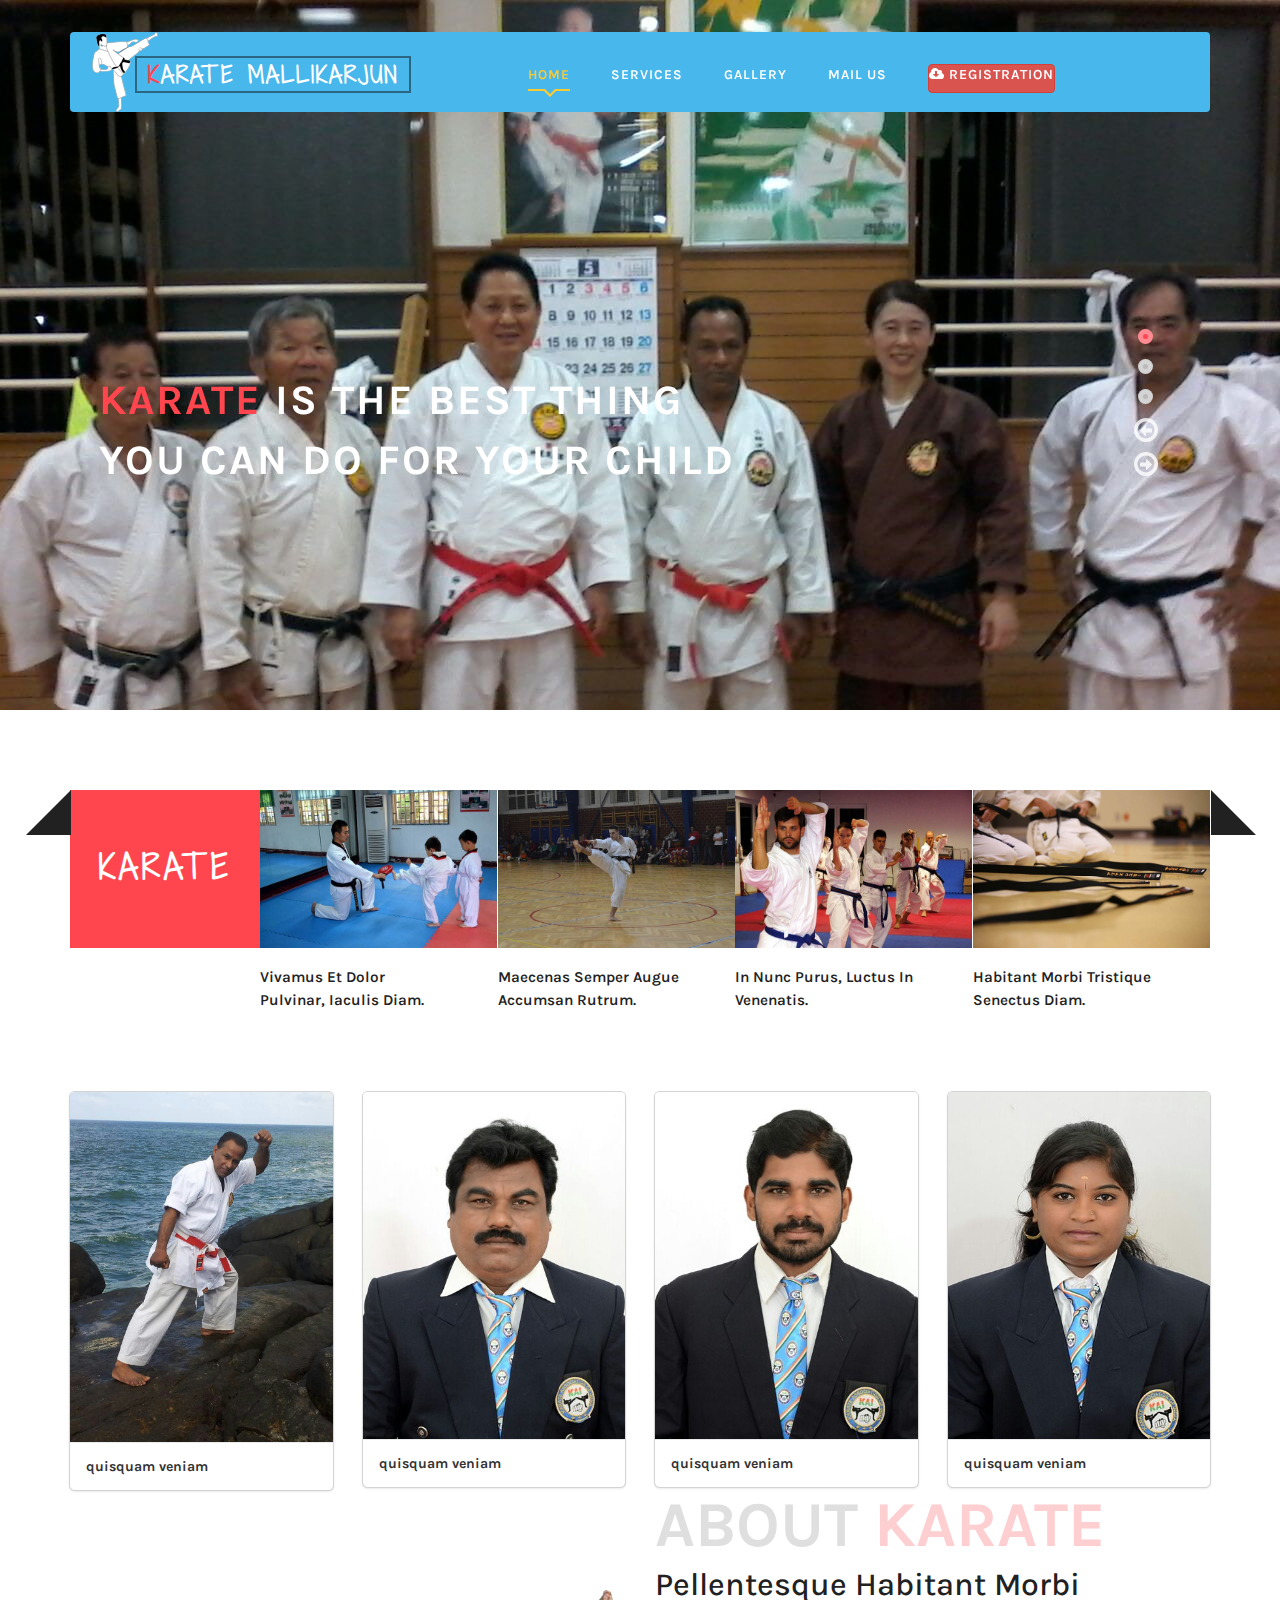
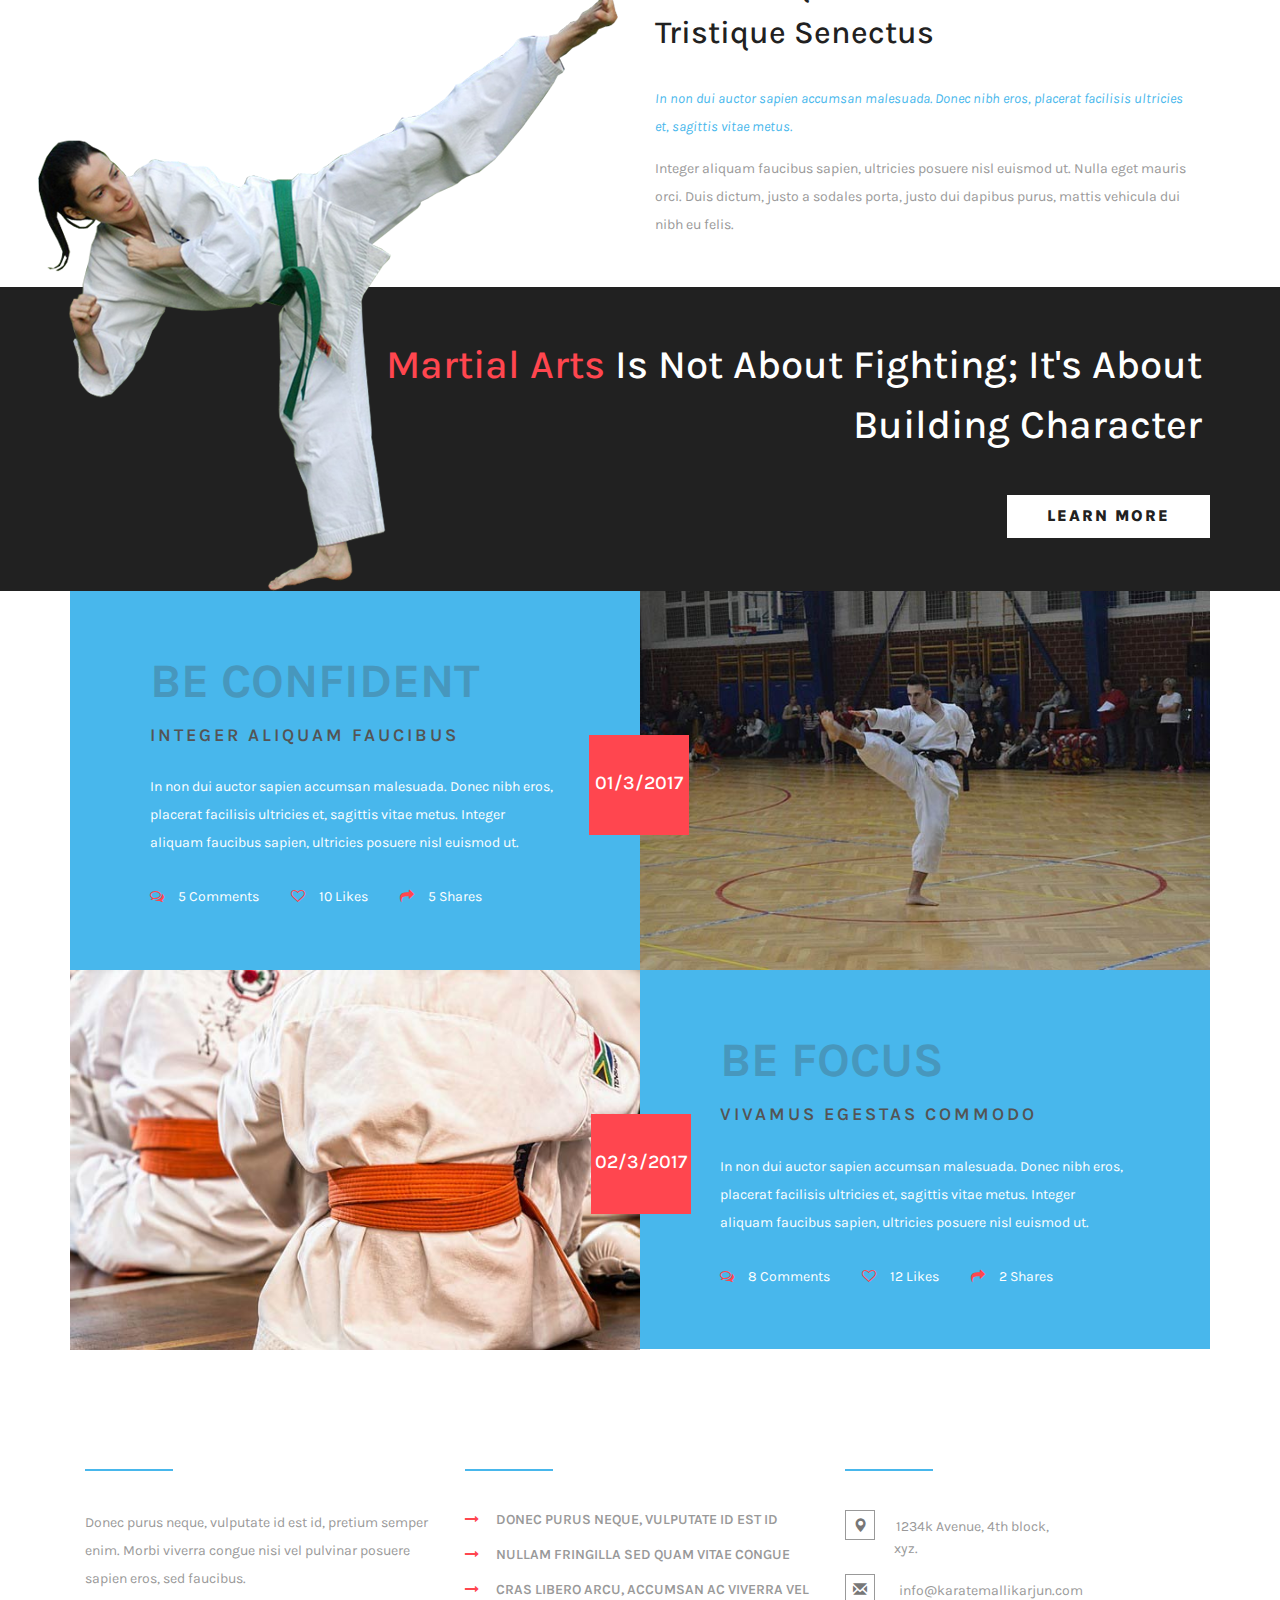
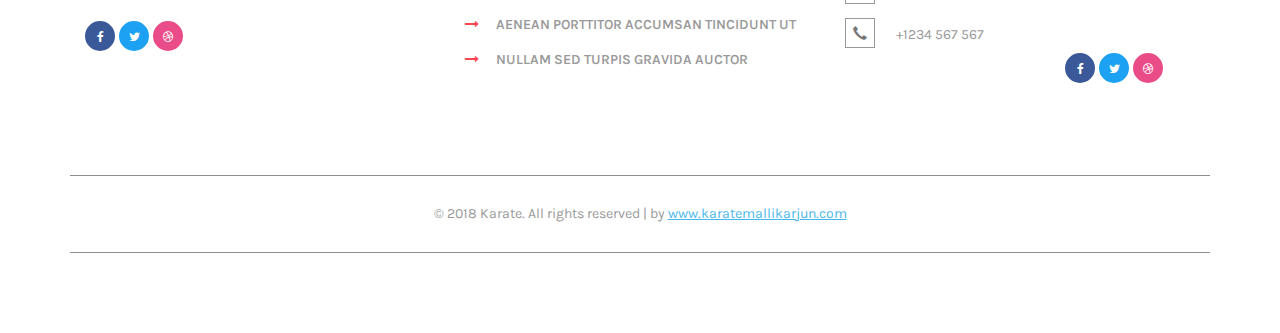
==== commit ef8d839b: "second commit" ====
--- a/index.html
+++ b/index.html
@@ -71,29 +71,15 @@
 								</ul>
 							</li> -->
 							<!-- <li class="menu__item"><a href="" class="menu__link">About Us</a></li> -->
+
 							<li class="menu__item">
 								<a href="mail.html" class="menu__link">Mail Us</a>
 							</li>
+							<li>
+								<a class="btn btn-danger" href="http://karatemallikarjun.com/Registration_form.pdf" download><i class="fa fa-cloud-download"></i> Registration</a>
+							</li>
 						</ul>
-						<div class="agileinfo_social_icons">
-							<ul class="agileits_social_list">
-								<li>
-									<a href="#" class="w3_agile_facebook">
-										<i class="fa fa-facebook" aria-hidden="true"></i>
-									</a>
-								</li>
-								<li>
-									<a href="#" class="agile_twitter">
-										<i class="fa fa-twitter" aria-hidden="true"></i>
-									</a>
-								</li>
-								<li>
-									<a href="#" class="w3_agile_dribble">
-										<i class="fa fa-dribbble" aria-hidden="true"></i>
-									</a>
-								</li>
-							</ul>
-						</div>
+
 					</nav>
 				</div>
 			</nav>
@@ -252,7 +238,7 @@
 						<h5 class="text-bold">quisquam veniam</h5>
 					</div>
 				</div>
-			</div>									
+			</div>
 		</div>
 	</div>
 	<!-- about -->
@@ -433,6 +419,25 @@
 					<li>
 						<i class="glyphicon glyphicon-earphone" aria-hidden="true"></i>+1234 567 567</li>
 				</ul>
+				<div class="agileinfo_social_icons">
+					<ul class="agileits_social_list">
+						<li>
+							<a href="#" class="w3_agile_facebook">
+								<i class="fa fa-facebook" aria-hidden="true"></i>
+							</a>
+						</li>
+						<li>
+							<a href="#" class="agile_twitter">
+								<i class="fa fa-twitter" aria-hidden="true"></i>
+							</a>
+						</li>
+						<li>
+							<a href="#" class="w3_agile_dribble">
+								<i class="fa fa-dribbble" aria-hidden="true"></i>
+							</a>
+						</li>
+					</ul>
+				</div>
 			</div>
 			<div class="clearfix">&nbsp;</div>
 			<div class="clearfix">&nbsp;</div>
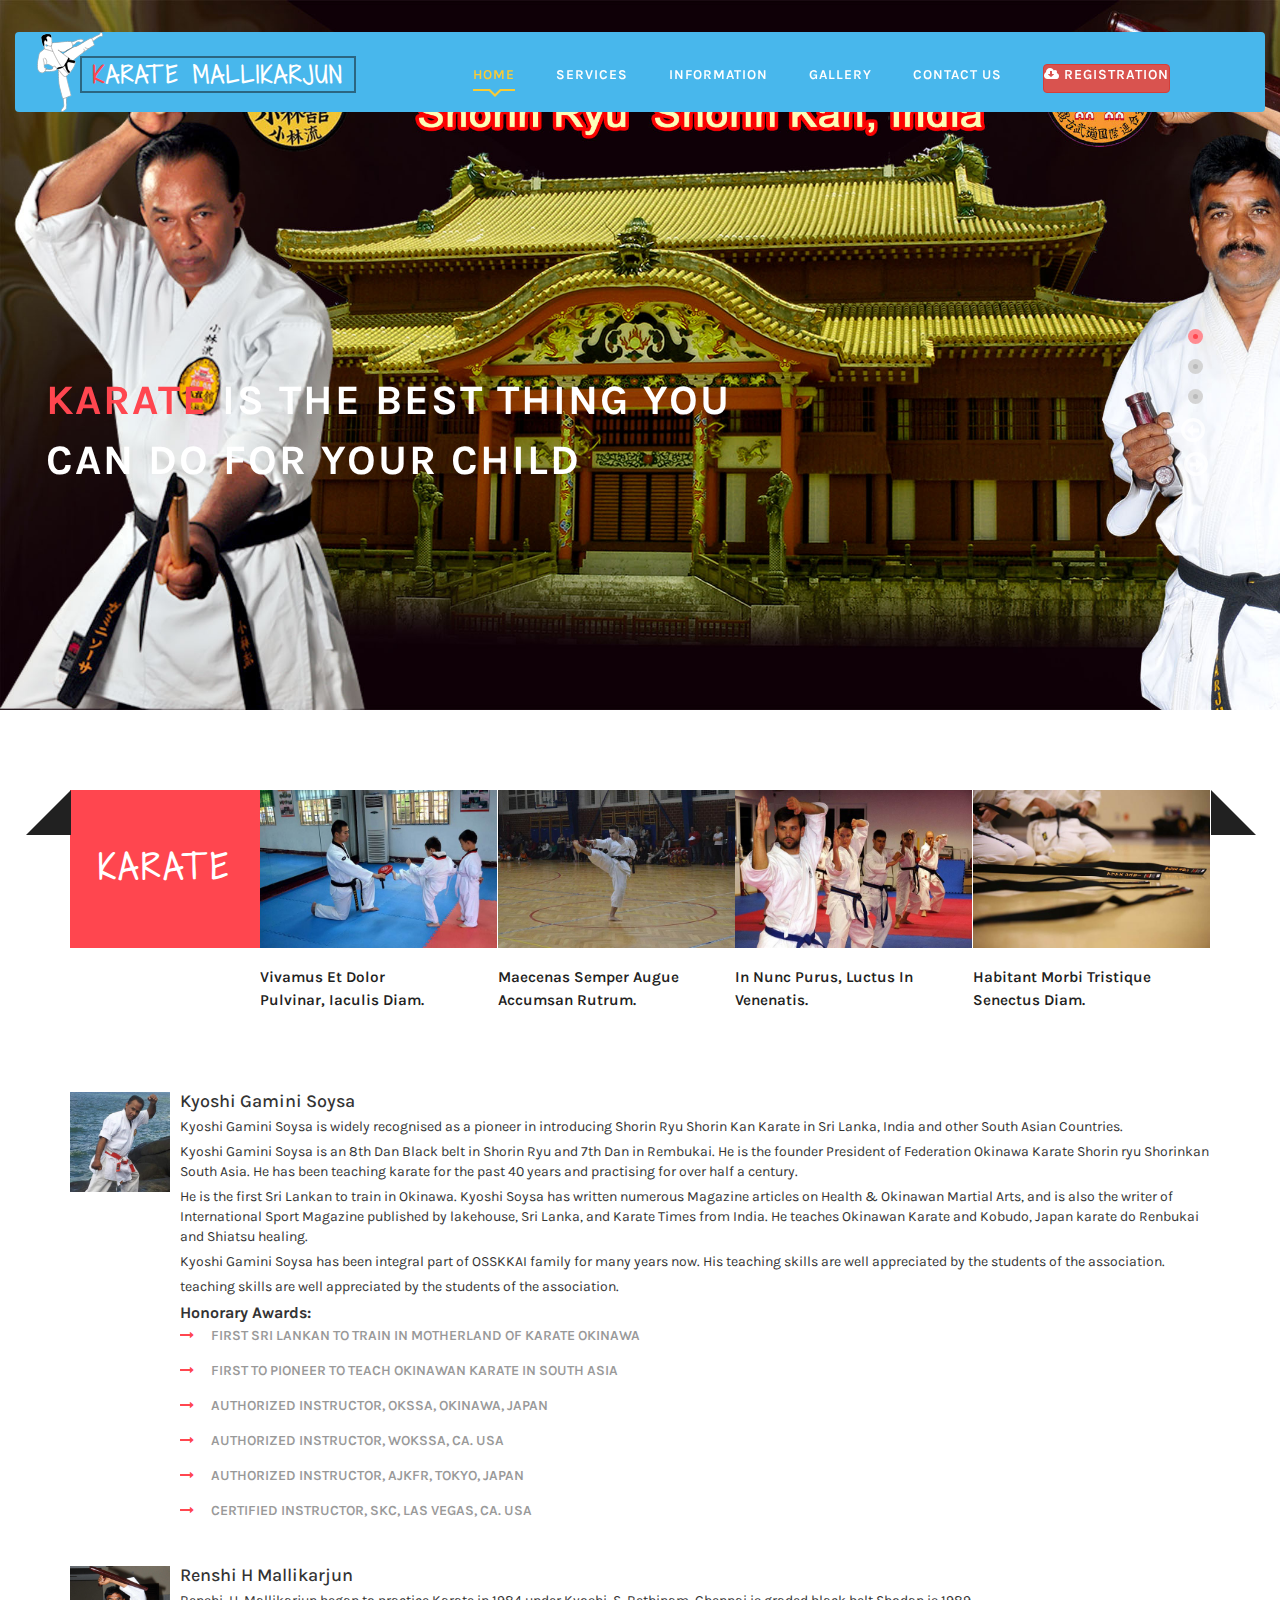
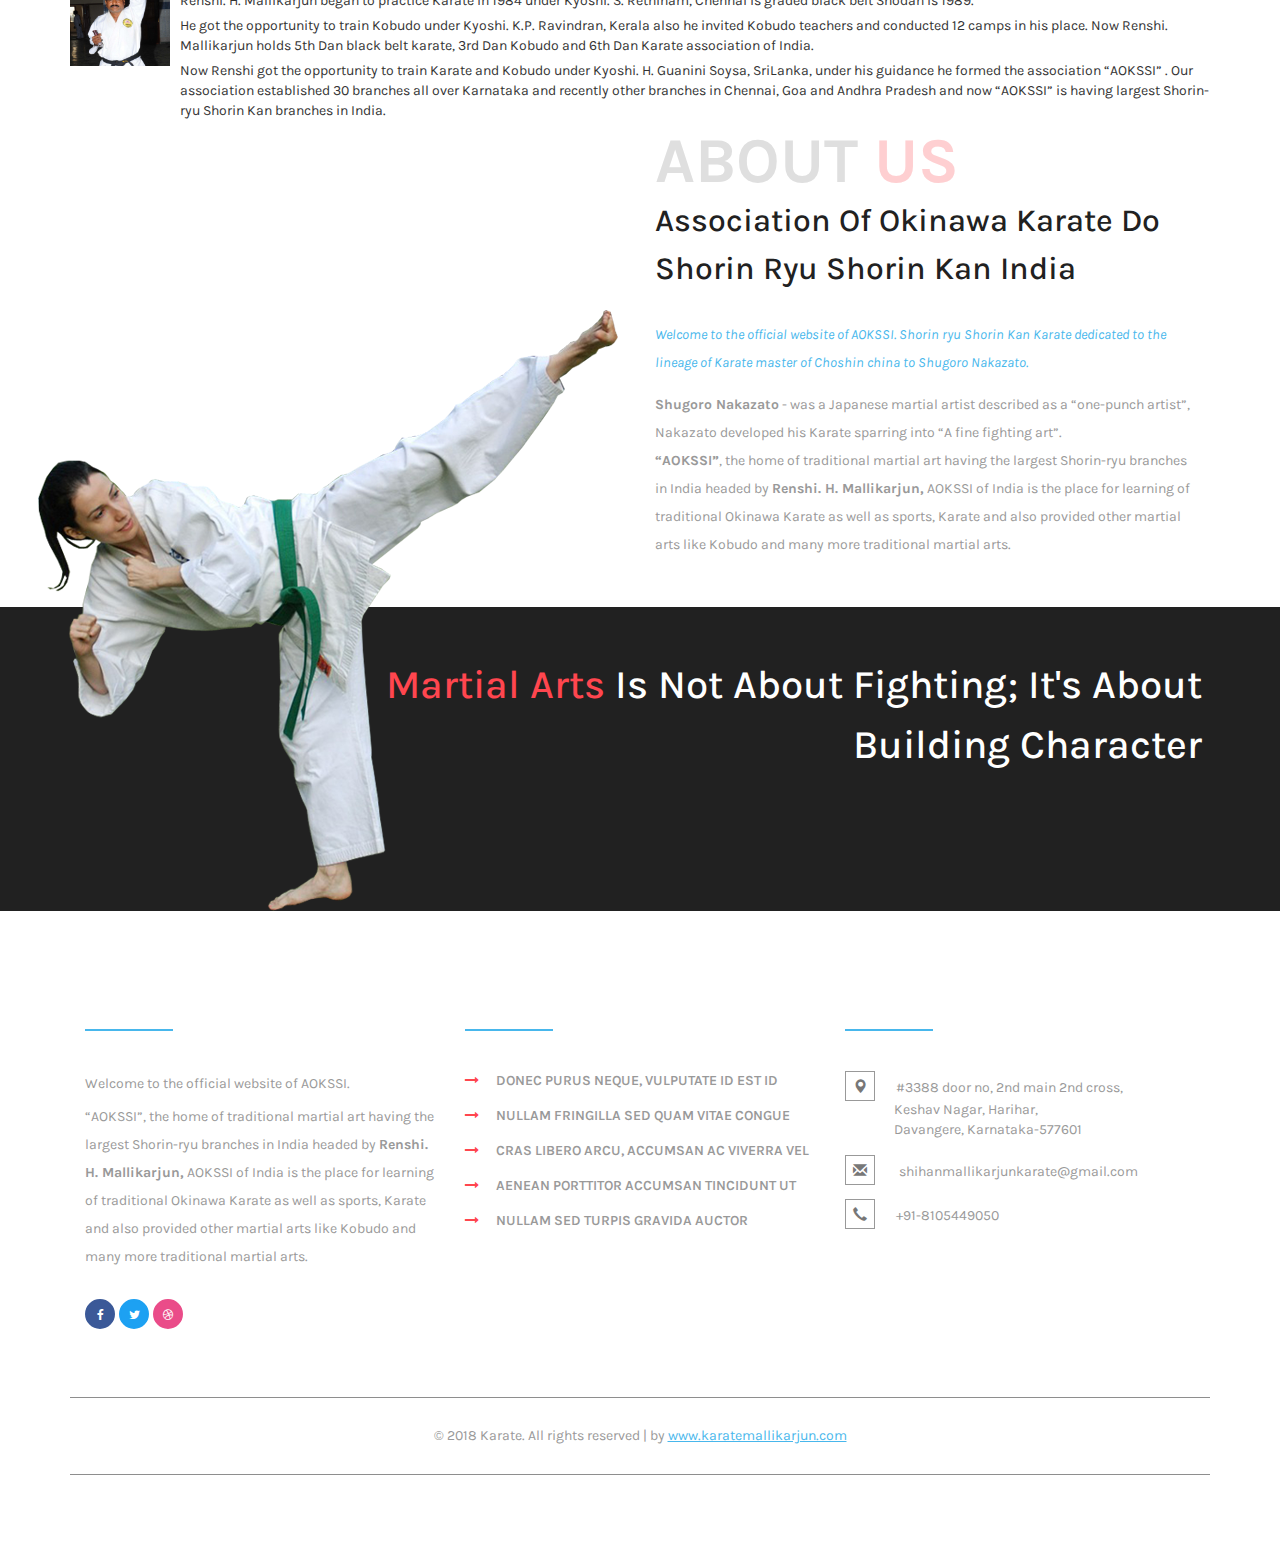
==== commit bd41ff92: "added content and added loader in api call" ====
--- a/index.html
+++ b/index.html
@@ -34,7 +34,7 @@
 <body>
 	<!-- banner -->
 	<div class="banner">
-		<div class="container">
+		<div class="container-fluid">
 			<nav class="navbar navbar-default">
 				<div class="navbar-header navbar-left">
 					<button type="button" class="navbar-toggle collapsed" data-toggle="collapse" data-target="#bs-example-navbar-collapse-1">
@@ -61,6 +61,9 @@
 								<a href="services.html" class="menu__link">Services</a>
 							</li>
 							<li class="menu__item">
+								<a href="info.html" class="menu__link">Information</a>
+							</li>
+							<li class="menu__item">
 								<a href="gallery.html" class="menu__link">Gallery</a>
 							</li>
 							<!-- <li class="dropdown menu__item">
@@ -73,10 +76,11 @@
 							<!-- <li class="menu__item"><a href="" class="menu__link">About Us</a></li> -->
 
 							<li class="menu__item">
-								<a href="mail.html" class="menu__link">Mail Us</a>
-							</li>
-							<li>
-								<a class="btn btn-danger" href="http://karatemallikarjun.com/Registration_form.pdf" download><i class="fa fa-cloud-download"></i> Registration</a>
+								<a href="mail.html" class="menu__link">Contact Us</a>
+							</li>
+							<li>
+								<a class="btn btn-danger" href="http://karatemallikarjun.com/Registration_form.pdf" download>
+									<i class="fa fa-cloud-download"></i> Registration</a>
 							</li>
 						</ul>
 
@@ -207,38 +211,82 @@
 	<!-- //banner-bottom -->
 	<div class="container">
 		<div class="row">
-			<div class="col-sm-6 col-md-4 col-lg-3 mt-4">
-				<div class="card">
-					<img class="card-img-top" src="images/1/1.jpg">
-					<div class="card-block">
-						<h5 class="text-bold">quisquam veniam</h5>
-					</div>
-				</div>
-			</div>
-			<div class="col-sm-6 col-md-4 col-lg-3 mt-4">
-				<div class="card">
-					<img class="card-img-top" src="images/1/3.jpg">
-					<div class="card-block">
-						<h5 class="text-bold">quisquam veniam</h5>
-					</div>
-				</div>
-			</div>
-			<div class="col-sm-6 col-md-4 col-lg-3 mt-4">
-				<div class="card">
-					<img class="card-img-top" src="images/1/4.jpg">
-					<div class="card-block">
-						<h5 class="text-bold">quisquam veniam</h5>
-					</div>
-				</div>
-			</div>
-			<div class="col-sm-6 col-md-4 col-lg-3 mt-4">
-				<div class="card">
-					<img class="card-img-top" src="images/1/5.jpg">
-					<div class="card-block">
-						<h5 class="text-bold">quisquam veniam</h5>
-					</div>
-				</div>
-			</div>
+			<div class="col-md-12">
+				<div class="media">
+					<div class="media-left">
+						<a href>
+							<img alt="64x64" class="media-object" data-src="holder.js/100x100" src="images/1/1.jpg" data-holder-rendered="true" style="width: 100px; height: 100px;"> </a>
+					</div>
+					<div class="media-body">
+						<h4 class="media-heading">Kyoshi Gamini Soysa</h4>
+						<p class="margin-bottom-5">Kyoshi Gamini Soysa is widely recognised as a pioneer in introducing Shorin Ryu Shorin Kan Karate in Sri Lanka, India
+							and other South Asian Countries.</p>
+						
+						<p class="margin-bottom-5">Kyoshi Gamini Soysa is an 8th Dan Black belt in Shorin Ryu and 7th Dan in Rembukai. He is the founder President of
+							Federation Okinawa Karate Shorin ryu Shorinkan South Asia. He has been teaching karate for the past 40 years and practising
+							for over half a century.</p>
+						
+						<p class="margin-bottom-5">He is the first Sri Lankan to train in Okinawa. Kyoshi Soysa has written numerous Magazine articles on Health & Okinawan
+							Martial Arts, and is also the writer of International Sport Magazine published by lakehouse, Sri Lanka, and Karate
+							Times from India. He teaches Okinawan Karate and Kobudo, Japan karate do Renbukai and Shiatsu healing.</p>
+					
+						<p class="margin-bottom-5">Kyoshi Gamini Soysa has been integral part of OSSKKAI family for many years now. His teaching skills are well appreciated
+							by the students of the association. </p>
+						
+						<p class="margin-bottom-5">teaching skills are well appreciated by the students of the association.</p>
+						<strong>
+							 Honorary Awards: </strong> 
+						<ul class="agileits_w3layouts_footer_grid_list">
+							<li>
+								<i class="fa fa-long-arrow-right" aria-hidden="true"></i>
+								<a href="">First Sri Lankan to train in motherland of karate Okinawa</a>
+							</li>
+							<li>
+								<i class="fa fa-long-arrow-right" aria-hidden="true"></i>
+								<a href="">First to pioneer to teach Okinawan karate in South Asia</a>
+							</li>
+							<li>
+								<i class="fa fa-long-arrow-right" aria-hidden="true"></i>
+								<a href="">Authorized Instructor, OKSSA, Okinawa, Japan</a>
+							</li>
+							<li>
+								<i class="fa fa-long-arrow-right" aria-hidden="true"></i>
+								<a href="">Authorized Instructor, WOKSSA, Ca. USA</a>
+							</li>
+							<li>
+								<i class="fa fa-long-arrow-right" aria-hidden="true"></i>
+								<a href="">Authorized Instructor, AJKFR, Tokyo, Japan</a>
+							</li>
+							<li>
+								<i class="fa fa-long-arrow-right" aria-hidden="true"></i>
+								<a href="">Certified Instructor, SKC, Las Vegas, Ca. USA</a>
+							</li>																					
+							</ul>
+					</div>
+				</div>
+			</div>
+			<div class="clearfix">&nbsp;</div>
+			<div class="clearfix">&nbsp;</div>
+			<div class="col-md-12">
+				<div class="media">
+					<div class="media-left">
+						<a href>
+							<img alt="64x64" class="media-object" data-src="holder.js/100x100" src="images/1/22.JPG" data-holder-rendered="true" style="width: 100px; height: 100px;"> </a>
+					</div>
+					<div class="media-body">
+						<h4 class="media-heading">Renshi H Mallikarjun</h4> 
+						<p class="margin-bottom-5">
+							Renshi. H. Mallikarjun began to practice Karate in 1984 under Kyoshi. S. Rethinam, Chennai is graded black belt Shodan is 1989.
+							</p><p class="margin-bottom-5">
+							He got the opportunity to train Kobudo under Kyoshi. K.P. Ravindran, Kerala also he invited Kobudo teachers and conducted 12 camps in his place. Now Renshi. Mallikarjun holds 5th Dan black belt karate, 3rd Dan Kobudo and 6th Dan Karate association of India.
+							</p>
+							<p class="margin-bottom-5">
+							Now Renshi got the opportunity to train Karate and Kobudo under Kyoshi. H. Guanini Soysa, SriLanka, under his guidance he formed the association “AOKSSI” . Our association established 30 branches all over Karnataka and recently other branches in Chennai, Goa and Andhra Pradesh and now “AOKSSI” is having largest Shorin-ryu Shorin Kan branches in India.							
+						</p>	 
+					</div>
+				</div>
+			</div>
+
 		</div>
 	</div>
 	<!-- about -->
@@ -249,13 +297,19 @@
 			</div>
 			<div class="col-md-6 agileits_about_grid_right">
 				<h3>about
-					<span>Karate</span>
+					<span>us</span>
 				</h3>
-				<h4>Pellentesque habitant morbi tristique senectus</h4>
+				<h4>Association of Okinawa Karate do shorin ryu Shorin Kan India</h4>
 				<p>
-					<i>In non dui auctor sapien accumsan malesuada. Donec nibh eros, placerat facilisis ultricies et, sagittis vitae metus.</i>
-					Integer aliquam faucibus sapien, ultricies posuere nisl euismod ut. Nulla eget mauris orci. Duis dictum, justo a sodales
-					porta, justo dui dapibus purus, mattis vehicula dui nibh eu felis.</p>
+					<i>
+						
+						Welcome to the official website of AOKSSI. Shorin ryu Shorin Kan Karate dedicated to the lineage of Karate master of Choshin china to Shugoro Nakazato.</i>
+						
+					<strong>Shugoro Nakazato</strong> - was a Japanese martial artist described as a “one-punch artist”, Nakazato developed his Karate sparring into “A fine fighting art”.</p>
+						<p>
+							<strong>“AOKSSI”</strong>, the home of traditional martial art having the largest Shorin-ryu branches in India headed by <strong>Renshi. H. Mallikarjun,</strong>
+						
+						AOKSSI of India is the place for learning of traditional Okinawa Karate as well as sports, Karate and also provided other martial arts like Kobudo and many more traditional martial arts.</p>
 			</div>
 			<div class="clearfix"> </div>
 		</div>
@@ -268,103 +322,26 @@
 					<h3>
 						<span>Martial Arts</span> is not about fighting; it's about building character</h3>
 					<div class="link-effect-2" id="link-effect-2">
-						<a href="#" class="w3l_more" data-toggle="modal" data-target="#myModal">
+						<!-- <a href="#" class="w3l_more" data-toggle="modal" data-target="#myModal">
 							<span data-hover="Learn More">Learn More</span>
-						</a>
+						</a> -->
 					</div>
 				</div>
 			</div>
 		</div>
 	</div>
 	<!-- //about -->
-	<!-- events -->
-	<div class="events">
-		<div class="container">
-			<div class="w3layouts_events_grids">
-				<div class="col-md-6 w3_events_grid_left">
-					<h3>be confident</h3>
-					<h4>
-						<a href="#" data-toggle="modal" data-target="#myModal">Integer aliquam faucibus</a>
-					</h4>
-					<p>In non dui auctor sapien accumsan malesuada. Donec nibh eros, placerat facilisis ultricies et, sagittis vitae metus.
-						Integer aliquam faucibus sapien, ultricies posuere nisl euismod ut.</p>
-					<ul>
-						<li>
-							<a href="#">
-								<i class="fa fa-comments-o" aria-hidden="true"></i>5 Comments</a>
-						</li>
-						<li>
-							<a href="#">
-								<i class="fa fa-heart-o" aria-hidden="true"></i>10 Likes</a>
-						</li>
-						<li>
-							<a href="#">
-								<i class="fa fa-share" aria-hidden="true"></i>5 Shares</a>
-						</li>
-					</ul>
-				</div>
-				<div class="col-md-6 w3_events_grid_right">
-					<img src="images/2.jpg" alt=" " class="img-responsive" />
-					<div class="w3_events_grid_right_pos">
-						<h3>The Karate</h3>
-						<p>Donec vitae hendrerit faucibus.Vivamus sodales orci felis, vel iaculis est dapibus eu. Pellentesque habitant morbi
-							tristique senectus et netus et malesuada fames ac turpis egestas.</p>
-					</div>
-					<div class="w3_agile_grid_right_grid_pos">
-						<h3>01/3/2017</h3>
-					</div>
-				</div>
-				<div class="clearfix"> </div>
-			</div>
-			<div class="w3layouts_events_grids">
-				<div class="col-md-6 w3_events_grid_right">
-					<img src="images/5.jpg" alt=" " class="img-responsive" />
-					<div class="w3_events_grid_right_pos">
-						<h3>The Karate</h3>
-						<p>Donec vitae hendrerit faucibus.Vivamus sodales orci felis, vel iaculis est dapibus eu. Pellentesque habitant morbi
-							tristique senectus et netus et malesuada fames ac turpis egestas.</p>
-					</div>
-					<div class="w3_agile_grid_right_grid_pos w3_events_grid_right_second">
-						<h3>02/3/2017</h3>
-					</div>
-				</div>
-				<div class="col-md-6 w3_events_grid_left">
-					<h3>be Focus</h3>
-					<h4>
-						<a href="#" data-toggle="modal" data-target="#myModal">Vivamus egestas commodo</a>
-					</h4>
-					<p>In non dui auctor sapien accumsan malesuada. Donec nibh eros, placerat facilisis ultricies et, sagittis vitae metus.
-						Integer aliquam faucibus sapien, ultricies posuere nisl euismod ut.</p>
-					<ul>
-						<li>
-							<a href="#">
-								<i class="fa fa-comments-o" aria-hidden="true"></i>8 Comments</a>
-						</li>
-						<li>
-							<a href="#">
-								<i class="fa fa-heart-o" aria-hidden="true"></i>12 Likes</a>
-						</li>
-						<li>
-							<a href="#">
-								<i class="fa fa-share" aria-hidden="true"></i>2 Shares</a>
-						</li>
-					</ul>
-				</div>
-				<div class="clearfix"> </div>
-			</div>
-		</div>
-	</div>
-	<!-- //events -->
+
 	<!-- footer -->
 	<div class="footer">
 		<div class="container">
 			<div class="col-md-4 agile_footer_grid">
 				<h3>About Us</h3>
-				<p>Donec purus neque, vulputate id est id, pretium semper enim. Morbi viverra congue nisi vel pulvinar posuere sapien eros,
-					sed faucibus.</p>
+				<p class="margin-bottom-5">Welcome to the official website of AOKSSI.</p>
+				<p>“AOKSSI”, the home of traditional martial art having the largest Shorin-ryu branches in India headed by <strong>Renshi. H. Mallikarjun,</strong> AOKSSI of India is the place for learning of traditional Okinawa Karate as well as sports, Karate and also provided other martial arts like Kobudo and many more traditional martial arts.</p>
 				<ul class="agileits_social_list">
 					<li>
-						<a href="#" class="w3_agile_facebook">
+						<a href="https://www.facebook.com/shihanmallikarjun.karate" target="_blank" class="w3_agile_facebook">
 							<i class="fa fa-facebook" aria-hidden="true"></i>
 						</a>
 					</li>
@@ -409,35 +386,18 @@
 				<h3>Contact Info</h3>
 				<ul class="w3_address">
 					<li>
-						<i class="glyphicon glyphicon-map-marker" aria-hidden="true"></i>1234k Avenue, 4th block,
-						<span>xyz.</span>
+						<i class="glyphicon glyphicon-map-marker" aria-hidden="true"></i>#3388 door no, 2nd main 2nd cross,
+						<span>Keshav Nagar, Harihar,</span> 
+						<span>Davangere, Karnataka-577601</span>
 					</li>
 					<li>
 						<i class="glyphicon glyphicon-envelope" aria-hidden="true"></i>
-						<a href="mailto:info@karatemallikarjun.com">info@karatemallikarjun.com</a>
-					</li>
-					<li>
-						<i class="glyphicon glyphicon-earphone" aria-hidden="true"></i>+1234 567 567</li>
+						<a href="mailto:shihanmallikarjunkarate@gmail.com">shihanmallikarjunkarate@gmail.com</a>
+					</li>
+					<li>
+						<i class="glyphicon glyphicon-earphone" aria-hidden="true"></i>+91-8105449050</li>
 				</ul>
-				<div class="agileinfo_social_icons">
-					<ul class="agileits_social_list">
-						<li>
-							<a href="#" class="w3_agile_facebook">
-								<i class="fa fa-facebook" aria-hidden="true"></i>
-							</a>
-						</li>
-						<li>
-							<a href="#" class="agile_twitter">
-								<i class="fa fa-twitter" aria-hidden="true"></i>
-							</a>
-						</li>
-						<li>
-							<a href="#" class="w3_agile_dribble">
-								<i class="fa fa-dribbble" aria-hidden="true"></i>
-							</a>
-						</li>
-					</ul>
-				</div>
+ 
 			</div>
 			<div class="clearfix">&nbsp;</div>
 			<div class="clearfix">&nbsp;</div>
--- a/css/style.css
+++ b/css/style.css
@@ -37,7 +37,7 @@
 }
 /*-- banner --*/
 .banner{
-	background:url(../images/1/7.jpg) no-repeat 0px 0px;
+	background:url(../images/mallikarjuna_karate/banner.JPG) no-repeat 0px 0px;
 	background-size:cover;
 	-webkit-background-size:cover;
 	-moz-background-size:cover;
@@ -47,7 +47,7 @@
 	position: relative;
 }
 .banner1{
-	background:url(../images/7.jpg) no-repeat 0px -195px;
+	background:url(../images/mallikarjuna_karate/banner.JPG) no-repeat 0px -195px;
 	background-size:cover;
 	-webkit-background-size:cover;
 	-moz-background-size:cover;
@@ -1614,7 +1614,7 @@
 }
 .table > thead > tr > th, .table > tbody > tr > th, .table > tfoot > tr > th, .table > thead > tr > td, .table > tbody > tr > td, .table > tfoot > tr > td {
 	font-size: 0.9em;
-	color: #999;
+	/* color: #999; */
 	border-top: none !important;
 }
 .tab-content > .active {
@@ -3196,4 +3196,60 @@
 
 .meta a:hover {
     color: rgba(0, 0, 0, .87);
-}+}
+.margin-bottom-5{
+	margin-bottom: 5px !important;
+}
+.containerloader {
+	width: 100%;
+    display: flex;
+    flex-direction: column;
+    align-items: stretch;
+    justify-content: center;
+    align-content: center;
+  }
+  
+  .flex {
+	min-height: 60pt;
+  }
+  
+  @keyframes loading {
+	0% {
+	  width: 50pt;
+	  height: 50pt;
+	  margin-top: 0;
+	}
+	25% {
+	  height: 4pt;
+	  margin-top: 23pt;
+	}
+	50% {
+	  width: 4pt;
+	}
+	75% {
+	  width: 50pt;
+	}
+	100% {
+	  width: 50pt;
+	  height: 50pt;
+	  margin-top: 0;
+	}
+  }
+  
+  .loader {
+	width: 50pt;
+	height: 50pt;
+	border-radius: 100%;
+	border: #48b7ec 4pt solid;
+	margin-left: auto;
+	margin-right: auto;
+	background-color: transparent;
+	animation: loading 1s infinite;
+  }
+  
+  .load-text {
+	padding-top: 15px;
+	text-align: center;
+	font: 14pt "Helvetica Neue", Helvetica, Arial, sans-serif;
+	color: lighten(#6767fa, 75%);
+  }